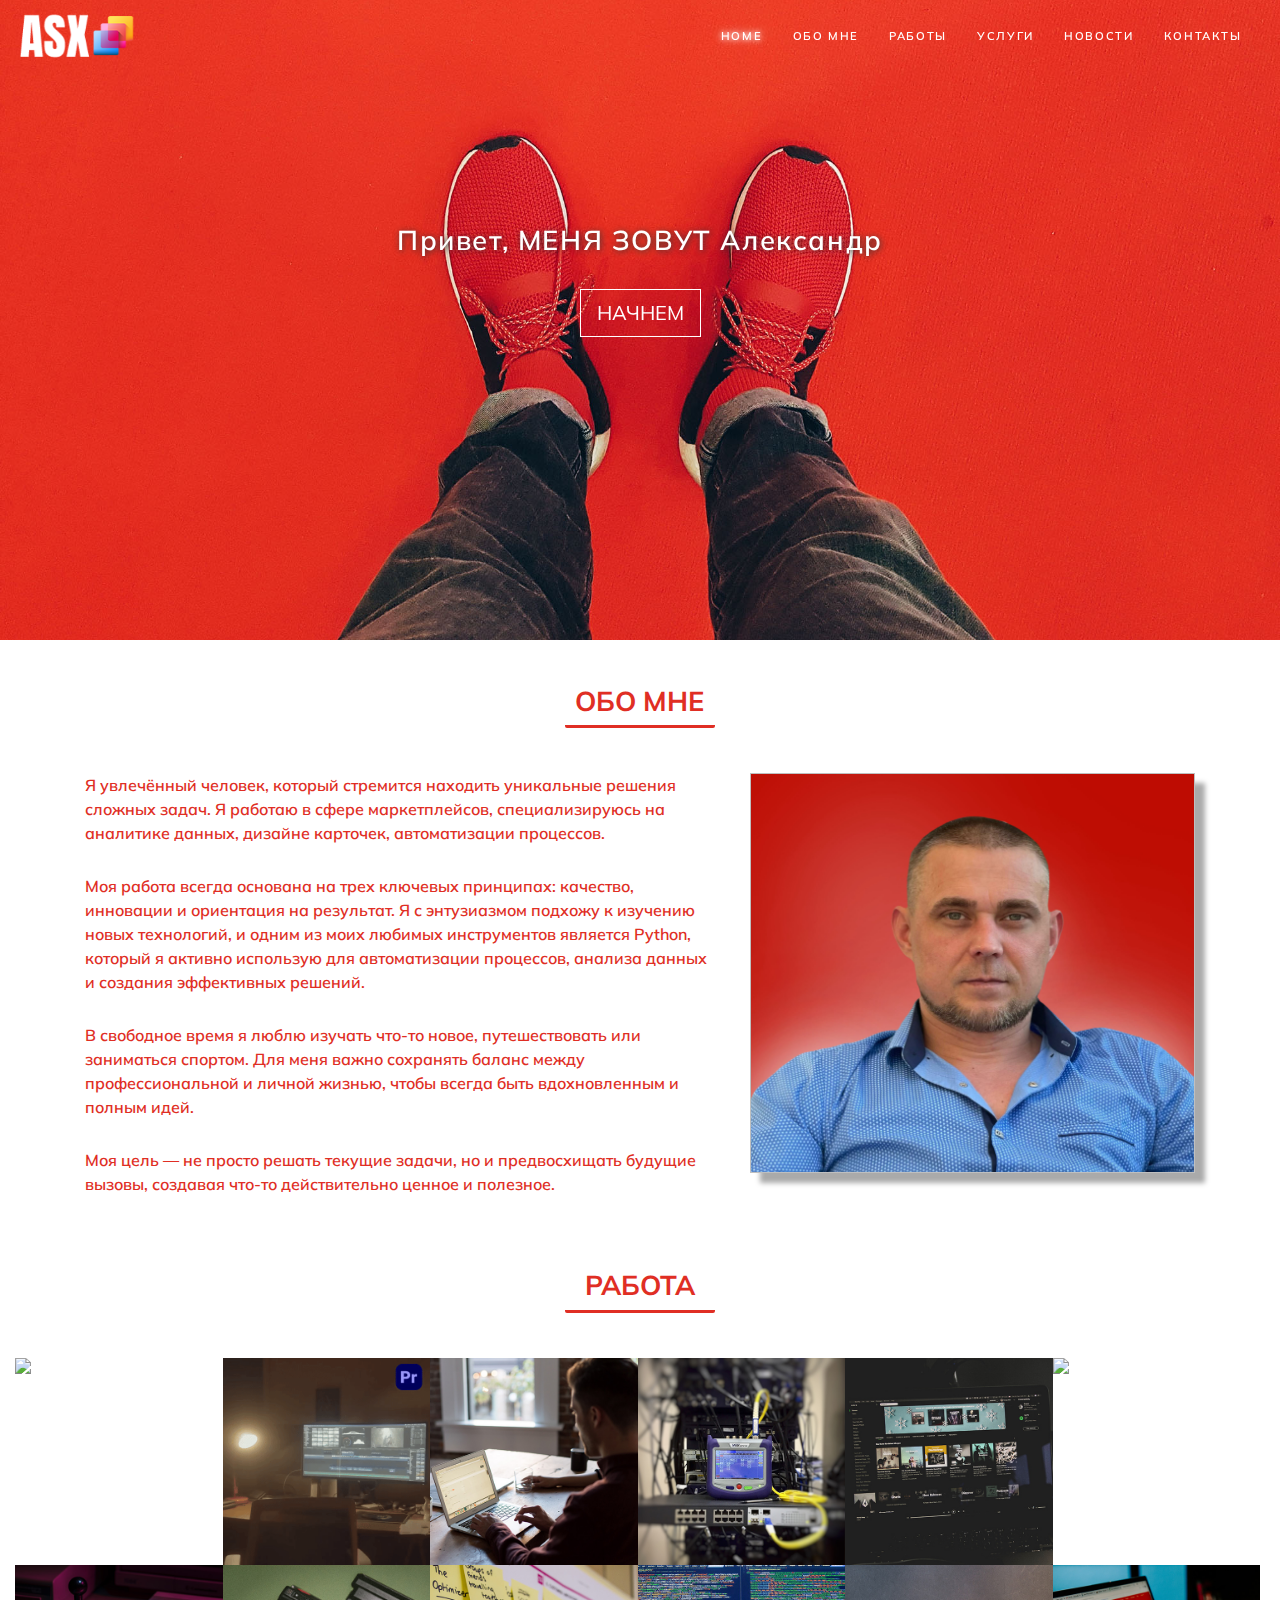
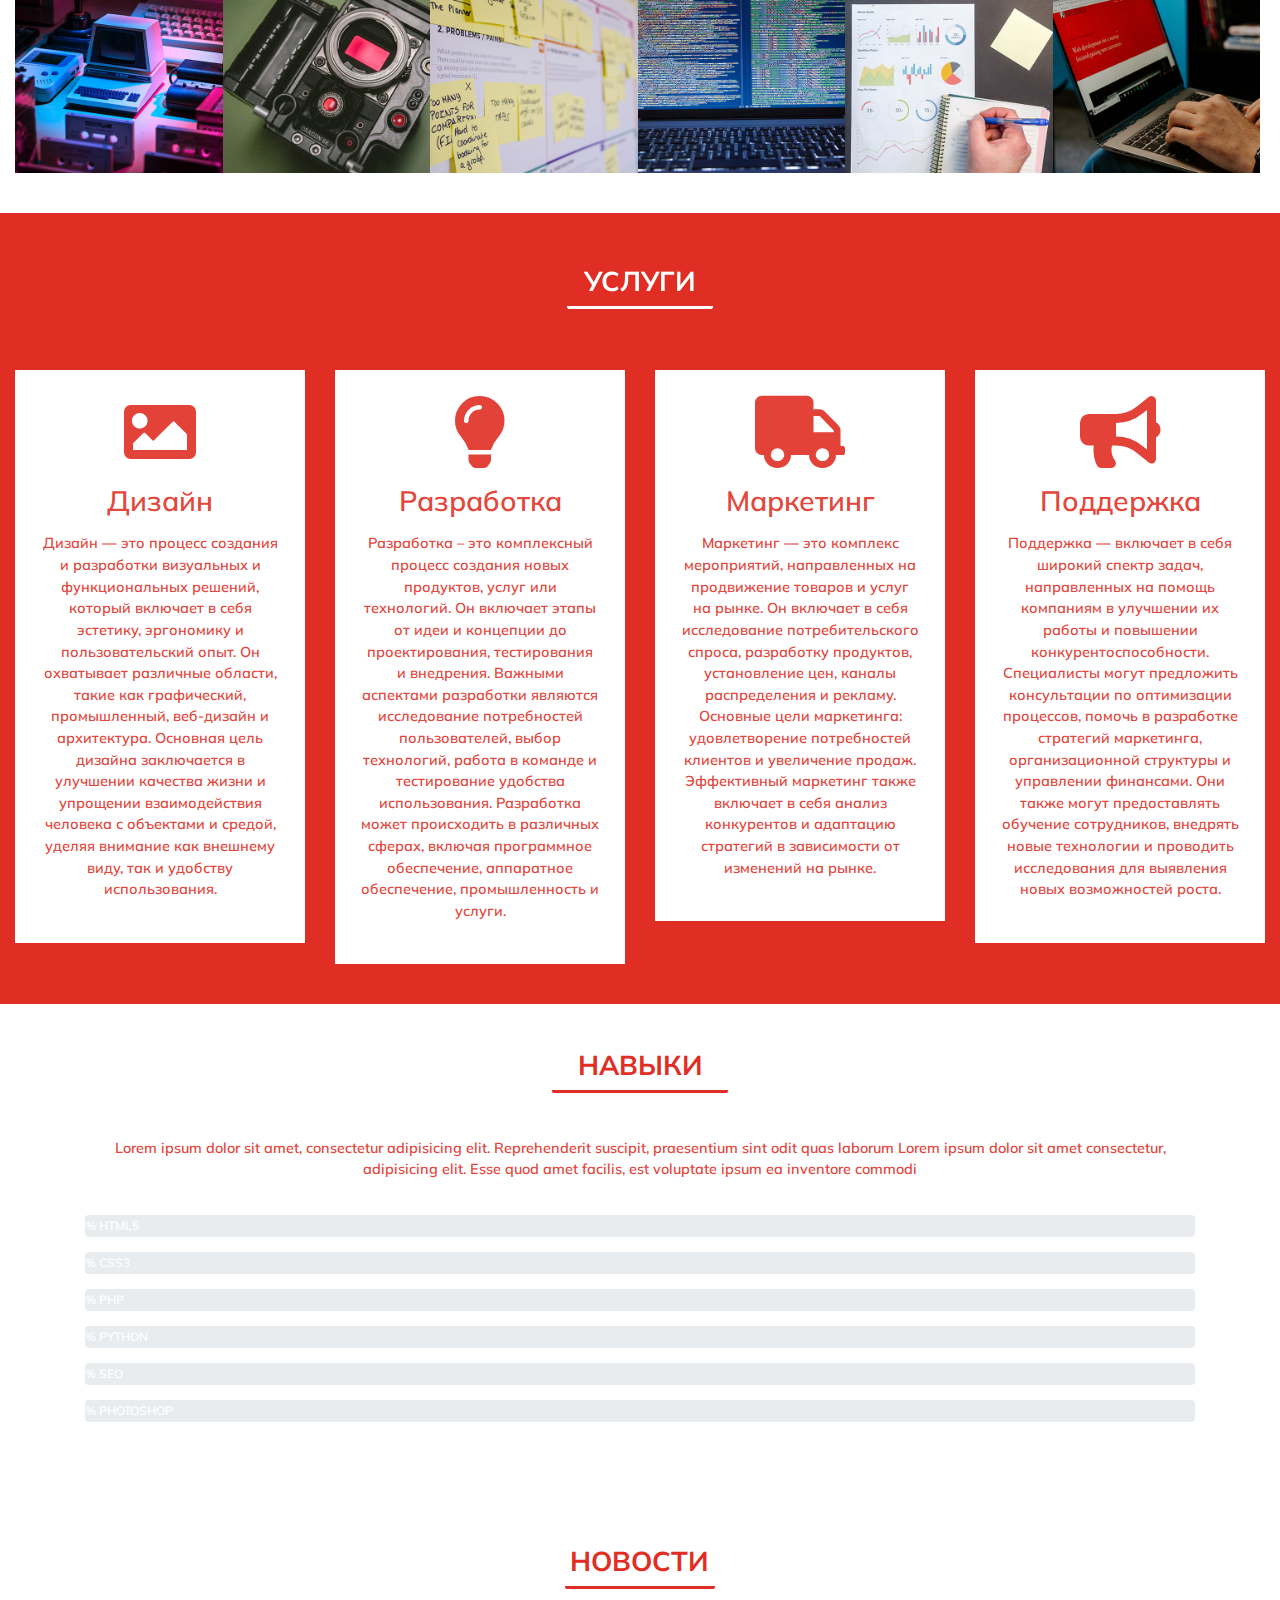
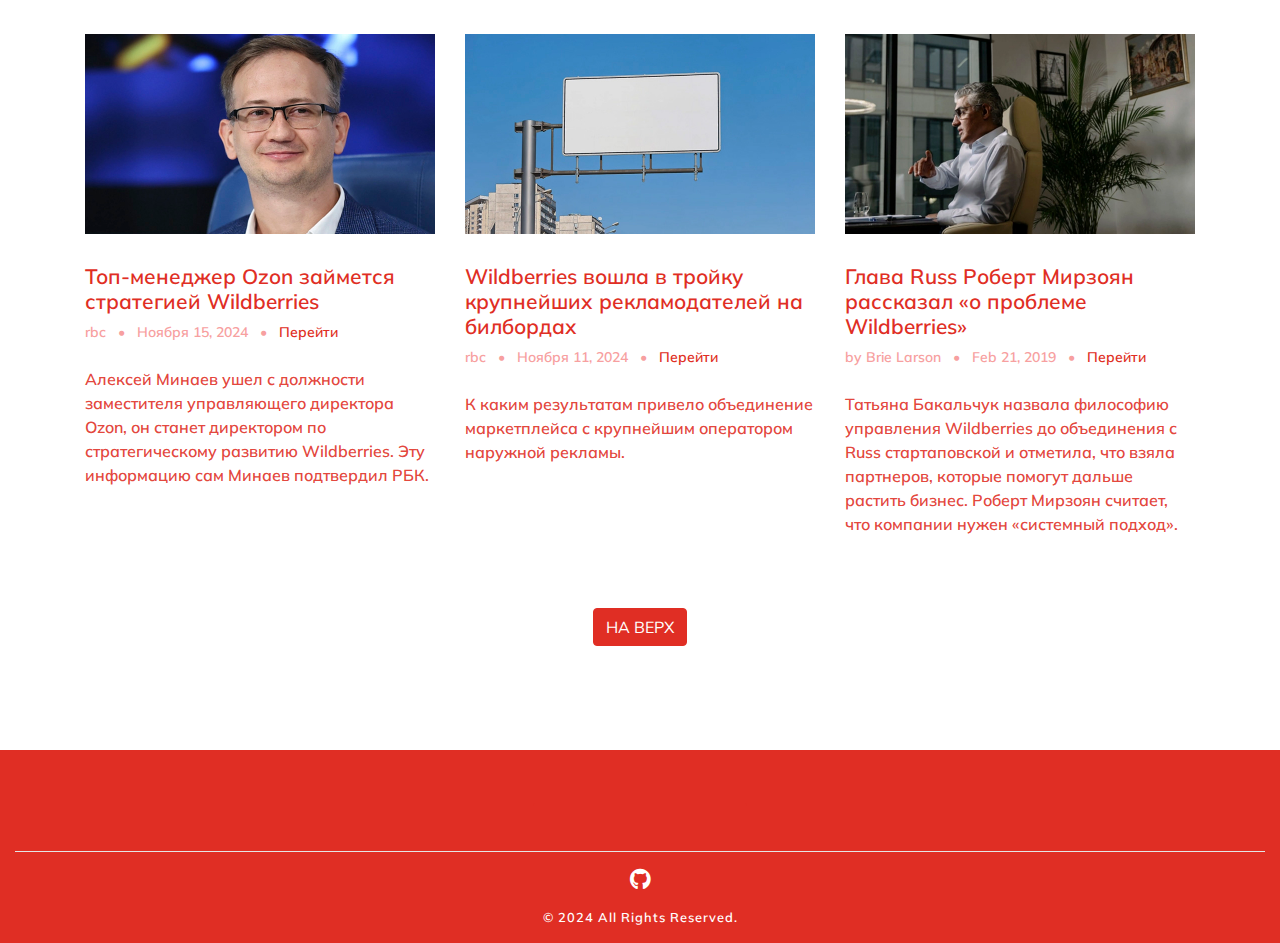
==== index.html @ a3ff13a6 "win-xz" ====
<!DOCTYPE html>
<html lang="ru">

<head>
    <!--Theme by saiarlen-->
    <!--Under MIT licence-->
    <!--Meta data-->
    <meta charset="UTF-8">
    <title>Red velvet portfolio Theme by-Saiarlen</title>
    <meta name="description" content="Red velvet theme the best free portfolio template designed to showcase your work and this theme is clean and minimal that is perfect for displaying your works in style. This is made up with  Bootstrap -4 CSS-3 HTML-5 that’s ideal for keeping things simple. This is a great one-page design that’s mobile-optimized and flexible, so you can keep the attention on your work.">
    <meta name="keywords" content="portfolio website, portfolio templates">
    <meta name="author" content="">
    <meta name="viewport" content="width=device-width, initial-scale=1">
    <!--Meta data end-->

    <!--Stylesheets-->
    <link rel="shortcut icon" type="image/png" href="images/favicon.png">
    <link rel="stylesheet" type="text/css" href="style.css">
    <link rel="stylesheet" href="https://maxcdn.bootstrapcdn.com/bootstrap/4.3.1/css/bootstrap.min.css">
    <link rel="stylesheet" href="https://maxcdn.bootstrapcdn.com/font-awesome/4.7.0/css/font-awesome.min.css">
    <link rel="stylesheet" href="https://use.fontawesome.com/releases/v5.8.1/css/all.css">
    <!--Stylesheets End-->

</head>


<body data-spy="scroll" data-target="#navbarresponsive" id="bootstrap-override" data-offset="100">



    <!--Start Nav section-->
    <div id="home">
        <nav class="navbar navbar-expand-md transparent fixed-top ">
            <a class="navbar-brand" href="#home"><img src="images/logo.png" alt="logo"></a>
            <button class="navbar-toggler" type="button" data-toggle="collapse" data-target="#navbarresponsive">
                <span class="navbar-toggler-icon" id="navbar-toggler-override"></span>
            </button>


            <div class="collapse navbar-collapse" id="navbarresponsive">
                <ul class="navbar-nav ml-auto">
                    <li class="nav-item">
                        <a class="nav-link hvr-underline-from-center" href="#home">HOME</a></li>
                    <li class="nav-item">
                        <a class="nav-link hvr-underline-from-center" href="#about">ОБО МНЕ</a></li>
                    <li class="nav-item">
                        <a class="nav-link hvr-underline-from-center" href="#portfolio">РАБОТЫ</a></li>
                    <li class="nav-item">
                        <a class="nav-link hvr-underline-from-center" href="#services">УСЛУГИ</a></li>
                    <li class="nav-item">
                        <a class="nav-link hvr-underline-from-center" href="#blog">НОВОСТИ</a></li>
                    <li class="nav-item">
                        <a class="nav-link hvr-underline-from-center" href="#contact">КОНТАКТЫ</a></li>
                </ul>
            </div>
        </nav>
        <!--End Nav section-->

        <!--Start landing page-->
        <div class="jumbotron jumbotron-fluid">

            <div class="container-fluid inner-text">
                <h4>Привет, МЕНЯ ЗОВУТ Александр</h4>
                <!-- I'am a Developer -->
                <h2></h2>
                <a class="btn btn-outline-dark btn-lg" href="#about" role="button">НАЧНЕМ</a>

            </div>

        </div>
    </div>
    <!--End landing section-->

    <!--About section started-->

    <section id="about" class="container offset">
        <div class="col-md-12 head-title">
            <div class="underline-red">
                <h3>ОБО МНЕ</h3>
            </div>
        </div>
        <div class="row">
            <div class="col-md-7 ">
                <div class="about-text">
                    <p>Я увлечённый человек, который стремится находить уникальные решения сложных задач. Я работаю в сфере маркетплейсов, 
                        специализируюсь на аналитике данных, дизайне карточек, автоматизации процессов.
                    </p>
                    <p>Моя работа всегда основана на трех ключевых принципах: качество, инновации и ориентация на результат. Я с энтузиазмом подхожу к 
                        изучению новых технологий, и одним из моих любимых инструментов является Python, который я активно использую для автоматизации 
                        процессов, анализа данных и создания эффективных решений.
                    </p>
                    <p>В свободное время я люблю изучать что-то новое, путешествовать или заниматься спортом.
                         Для меня важно сохранять баланс между профессиональной и личной жизнью, чтобы всегда быть вдохновленным и полным идей.
                    </p>
                    <p>Моя цель — не просто решать текущие задачи, но и предвосхищать будущие вызовы, создавая что-то действительно ценное и полезное.
                   </p>
                </div>
            </div>
            <div class="col-md-5">
                <div class="dogimg"></div>
            </div>
        </div>
    </section>

    <!--End About section-->

    <!--portfolio section started-->
    <section id="portfolio" class="container-fluid offset">
        <div class="col-sm-12 head-title">
            <div class="underline-red">
                <h3>РАБОТА</h3>
            </div>
        </div>
        <div class="flip-menu">
            <section class="flip-item-wrap">
                <img class="fake-image" src="images/gallery_img/img-1.jpg" alt="image">
                <!-- this image will add height to parent element -->
                <input type="checkbox" class="flipper" id="a">
                <label for="a" class="flip-item">
                    <figure class="front"><img src="images/gallery_img/img-1.gif" alt="image"></img></figure>
                    <figure class="back">
                        <img src="images/gallery_img/img-black-1.jpg" alt="image"></img>
                        <div class="flip-item-desc">
                            <h4 class="flip-item-title"></h4>
                            <p></p>
                        </div>
                    </figure>
                </label>
            </section>
            <section class="flip-item-wrap">
                <img class="fake-image" src="images/gallery_img/img-1.jpg" alt="image">
                <!-- this image will add height to parent element -->
                <input type="checkbox" class="flipper" id="b">
                <label for="b" class="flip-item">
                    <figure class="front"><img src="images/gallery_img/img-2.gif" alt="image"></img></figure>
                    <figure class="back">
                        <img src="images/gallery_img/img-black-2.jpg" alt="image"></img>
                        <div class="flip-item-desc">
                            <h4 class="flip-item-title">отключено в css</h4>
                            <p>отключено в css</p>
                        </div>
                    </figure>
                </label>
            </section>
            <section class="flip-item-wrap">
                <img class="fake-image" src="images/gallery_img/img-1.jpg" alt="image">
                <!-- this image will add height to parent element -->
                <input type="checkbox" class="flipper" id="c">
                <label for="c" class="flip-item">
                    <figure class="front"><img src="images/gallery_img/img-3.jpg" alt="image"></img></figure>
                    <figure class="back">
                        <img src="images/gallery_img/img-black-3.jpg" alt="image"></img>
                        <div class="flip-item-desc">
                            <h4 class="flip-item-title">Lorem ipsum dolor</h4>
                            <p>Dolor sit amet, consectetur adipiscing elit. Vestibulum posuere turpis lacus.</p>
                        </div>
                    </figure>
                </label>
            </section>
            <section class="flip-item-wrap">
                <img class="fake-image" src="images/gallery_img/img-1.jpg" alt="image">
                <!-- this image will add height to parent element -->
                <input type="checkbox" class="flipper" id="d">
                <label for="d" class="flip-item">
                    <figure class="front"><img src="images/gallery_img/img-4.jpg" alt="image"></img></figure>
                    <figure class="back">
                        <img src="images/gallery_img/img-black-4.jpg" alt="image"></img>
                        <div class="flip-item-desc">
                            <h4 class="flip-item-title">Lorem ipsum dolor</h4>
                            <p>Dolor sit amet, consectetur adipiscing elit. Vestibulum posuere turpis lacus.</p>
                        </div>
                    </figure>
                </label>
            </section>
            <section class="flip-item-wrap">
                <img class="fake-image" src="images/gallery_img/img-1.jpg" alt="image">
                <!-- this image will add height to parent element -->
                <input type="checkbox" class="flipper" id="e">
                <label for="e" class="flip-item">
                    <figure class="front"><img src="images/gallery_img/img-5.jpg" alt="image"></img></figure>
                    <figure class="back">
                        <img src="images/gallery_img/img-black-5.jpg" alt="image"></img>
                        <div class="flip-item-desc">
                            <h4 class="flip-item-title">Lorem ipsum dolor</h4>
                            <p>Dolor sit amet, consectetur adipiscing elit. Vestibulum posuere turpis lacus.</p>
                        </div>
                    </figure>
                </label>
            </section>
            <section class="flip-item-wrap">
                <img class="fake-image" src="images/gallery_img/img-1.jpg" alt="image">
                <!-- this image will add height to parent element -->
                <input type="checkbox" class="flipper" id="f">
                <label for="f" class="flip-item">
                    <figure class="front"><img src="images/gallery_img/img-6.gif" alt="image"></img></figure>
                    <figure class="back">
                        <img src="images/gallery_img/img-black-6.jpg" alt="image"></img>
                        <div class="flip-item-desc">
                            <h4 class="flip-item-title">Lorem ipsum dolor</h4>
                            <p>Dolor sit amet, consectetur adipiscing elit. Vestibulum posuere turpis lacus.</p>
                        </div>
                    </figure>
                </label>
            </section>
            <section class="flip-item-wrap">
                <img class="fake-image" src="images/gallery_img/img-1.jpg" alt="image">
                <!-- this image will add height to parent element -->
                <input type="checkbox" class="flipper" id="g">
                <label for="g" class="flip-item">
                    <figure class="front"><img src="images/gallery_img/img-7.jpg" alt="image"></img></figure>
                    <figure class="back">
                        <img src="images/gallery_img/img-black-7.jpg" alt="image"></img>
                        <div class="flip-item-desc">
                            <h4 class="flip-item-title">Lorem ipsum dolor</h4>
                            <p>Dolor sit amet, consectetur adipiscing elit. Vestibulum posuere turpis lacus.</p>
                        </div>
                    </figure>
                </label>
            </section>
            <section class="flip-item-wrap">
                <img class="fake-image" src="images/gallery_img/img-1.jpg" alt="image">
                <!-- this image will add height to parent element -->
                <input type="checkbox" class="flipper" id="h">
                <label for="h" class="flip-item">
                    <figure class="front"><img src="images/gallery_img/img-8.jpg" alt="image"></img></figure>
                    <figure class="back">
                        <img src="images/gallery_img/img-black-8.jpg" alt="image"></img>
                        <div class="flip-item-desc">
                            <h4 class="flip-item-title">Lorem ipsum dolor</h4>
                            <p>Dolor sit amet, consectetur adipiscing elit. Vestibulum posuere turpis lacus.</p>
                        </div>
                    </figure>
                </label>
            </section>
            <section class="flip-item-wrap">
                <img class="fake-image" src="images/gallery_img/img-1.jpg" alt="image">
                <!-- this image will add height to parent element -->
                <input type="checkbox" class="flipper" id="j">
                <label for="j" class="flip-item">
                    <figure class="front"><img src="images/gallery_img/img-9.jpg" alt="image"></img></figure>
                    <figure class="back">
                        <img src="images/gallery_img/img-black-9.jpg" alt="image"></img>
                        <div class="flip-item-desc">
                            <h4 class="flip-item-title">Lorem ipsum dolor</h4>
                            <p>Dolor sit amet, consectetur adipiscing elit. Vestibulum posuere turpis lacus.</p>
                        </div>
                    </figure>
                </label>
            </section>
            <section class="flip-item-wrap">
                <img class="fake-image" src="images/gallery_img/img-1.jpg" alt="image">
                <!-- this image will add height to parent element -->
                <input type="checkbox" class="flipper" id="k">
                <label for="k" class="flip-item">
                    <figure class="front"><img src="images/gallery_img/img-10.jpg" alt="image"></img></figure>
                    <figure class="back">
                        <img src="images/gallery_img/img-black-10.jpg" alt="image"></img>
                        <div class="flip-item-desc">
                            <h4 class="flip-item-title">Lorem ipsum dolor</h4>
                            <p>Dolor sit amet, consectetur adipiscing elit. Vestibulum posuere turpis lacus.</p>
                        </div>
                    </figure>
                </label>
            </section>
            <section class="flip-item-wrap">
                <img class="fake-image" src="images/gallery_img/img-1.jpg" alt="image">
                <!-- this image will add height to parent element -->
                <input type="checkbox" class="flipper" id="l">
                <label for="l" class="flip-item">
                    <figure class="front"><img src="images/gallery_img/img-11.jpg" alt="image"></img></figure>
                    <figure class="back">
                        <img src="images/gallery_img/img-black-11.jpg" alt="image"></img>
                        <div class="flip-item-desc">
                            <h4 class="flip-item-title">Lorem ipsum dolor</h4>
                            <p>Dolor sit amet, consectetur adipiscing elit. Vestibulum posuere turpis lacus.</p>
                        </div>
                    </figure>
                </label>
            </section>
            <section class="flip-item-wrap">
                <img class="fake-image" src="images/gallery_img/img-1.jpg" alt="image">
                <!-- this image will add height to parent element -->
                <input type="checkbox" class="flipper" id="m">
                <label for="m" class="flip-item">
                    <figure class="front"><img src="images/gallery_img/img-12.jpg" alt="image"></img></figure>
                    <figure class="back">
                        <img src="images/gallery_img/img-black-12.jpg" alt="image"></img>
                        <div class="flip-item-desc">
                            <h4 class="flip-item-title">Lorem ipsum dolor</h4>
                            <p>Dolor sit amet, consectetur adipiscing elit. Vestibulum posuere turpis lacus.</p>
                        </div>
                    </figure>
                </label>
            </section>
        </div>
    </section>
    <div class="clearfix"></div>
    <!--portfolio end-->


    <!--Services section started-->
    <section id="services" class="container-margin-services offset">
        <div class="container-fluid background-layer-services ">
            <div class="col-sm-12 head-title color-white">
                <div class="underline-white">
                    <h3>УСЛУГИ</h3>
                </div>
            </div>
            <div class="row">

                <div class="col-lg-3 col-md-3 col-sm-12 col-xs-12 Services-tab">
                    <div class="folded-corner service_tab_1">
                        <div class="text">
                            <i class="fa fa-image fa-5x fa-icon-image"></i>
                            <p>
                                <h3> Дизайн</h3>
                            </p>

                            <p>

                                Дизайн — это процесс создания и разработки визуальных и функциональных решений, который включает в себя эстетику, эргономику и пользовательский опыт. Он охватывает различные области, такие как графический, промышленный, веб-дизайн и архитектура. 
                                Основная цель дизайна заключается в улучшении качества жизни и упрощении взаимодействия человека с объектами и средой, уделяя внимание как внешнему виду, так и удобству использования.
                            </p>
                        </div>
                    </div>
                </div>
                <div class="col-lg-3 col-md-3 col-sm-12 col-xs-12 Services-tab">
                    <div class="folded-corner service_tab_1">
                        <div class="text">
                            <i class="fa fa-lightbulb-o fa-5x fa-icon-image"></i>
                            <p>
                                <h3> Разработка</h3>
                            </p>

                            <p>
                                Разработка – это комплексный процесс создания новых продуктов, услуг или технологий. Он включает этапы от идеи и концепции до проектирования, тестирования и внедрения. Важными аспектами разработки являются исследование потребностей пользователей, выбор технологий, работа в команде и тестирование удобства использования. 
                                Разработка может происходить в различных сферах, включая программное обеспечение, аппаратное обеспечение, промышленность и услуги.
                            </p>
                        </div>
                    </div>
                </div>
                <div class="col-lg-3 col-md-3 col-sm-12 col-xs-12 Services-tab">
                    <div class="folded-corner service_tab_1">
                        <div class="text">
                            <i class="fa fa-truck fa-5x fa-icon-image"></i>
                            <p>
                                <h3> Маркетинг</h3>
                            </p>

                            <p>
                                Маркетинг — это комплекс мероприятий, направленных на продвижение товаров и услуг на рынке. Он включает в себя исследование потребительского спроса, разработку продуктов, установление цен, каналы распределения и рекламу. Основные цели маркетинга: удовлетворение потребностей клиентов и увеличение продаж. 
                                Эффективный маркетинг также включает в себя анализ конкурентов и адаптацию стратегий в зависимости от изменений на рынке.
                            </p>
                        </div>
                    </div>
                </div>
                <div class="col-lg-3 col-md-3 col-sm-12 col-xs-12 Services-tab">
                    <div class="folded-corner service_tab_1">
                        <div class="text">
                            <i class="fa fa-bullhorn fa-5x fa-icon-image"></i>
                            <p>
                                <h3> Поддержка</h3>
                            </p>
                            <p>
                                Поддержка — включает в себя широкий спектр задач, направленных на помощь компаниям в улучшении их работы и повышении конкурентоспособности. Специалисты могут предложить консультации по оптимизации процессов, помочь в разработке стратегий маркетинга, организационной структуры и управлении финансами. 
                                Они также могут предоставлять обучение сотрудников, внедрять новые технологии и проводить исследования для выявления новых возможностей роста.
                            </p>
                        </div>
                    </div>
                </div>
            </div>
        </div>
    </section>
    <div class="clearfix"></div>
    <!--End of Services-->



    <!--Skills section started-->
    <section class="container container-margin">
        <div class="col-sm-12 head-title">
            <div class="underline-red-skills ">
                <h3>НАВЫКИ</h3>
            </div>
        </div>
        <div class="row">
            <div class="col-sm-12">
                <div class="text-skills">
                    <p>Lorem ipsum dolor sit amet, consectetur adipisicing elit. Reprehenderit suscipit, praesentium sint odit quas laborum Lorem ipsum dolor sit amet consectetur, adipisicing elit. Esse quod amet facilis, est voluptate ipsum ea inventore
                        commodi
                    </p>
                </div>
            </div>
            <div class="col-sm-12">

                <div class="progress skill-bar">
                    <div class="progress-bar" data-percent="80">
                        <span><span class="count"></span>% HTML5</span>
                    </div>
                </div>
                <div class="progress  skill-bar">
                    <div class="progress-bar" data-percent="70">
                        <span><span class="count"></span>% CSS3</span>
                    </div>
                </div>
                <div class="progress skill-bar">
                    <div class="progress-bar" data-percent="60">
                        <span><span class="count"></span>% PHP</span>
                    </div>
                </div>
                <div class="progress  skill-bar">
                    <div class="progress-bar" data-percent="90">
                        <span><span class="count"></span>% PYTHON</span>
                    </div>
                </div>
                <div class="progress  skill-bar">
                    <div class="progress-bar" data-percent="70">
                        <span><span class="count"></span>% SEO</span>
                    </div>
                </div>
                <div class="progress  skill-bar">
                    <div class="progress-bar" data-percent="80">
                        <span><span class="count"></span>% PHOTOSHOP</span>
                    </div>
                </div>
            </div>
        </div>

    </section>
    <div class="clearfix"></div>
    <!--End of skills-->



    <!--blog Section Started-->
    <section id="blog" class="container container-margin offset">
        <div class="col-sm-12 head-title">
            <div class="underline-red">
                <h3>НОВОСТИ</h3>
            </div>
        </div>

        <div class="row mb-5 align-items-stretch">
            <div class="col-md-6 col-lg-4 mb-4 mb-lg-4">
                <div class="h-entry">
                    <img src="images/blog-1.jpg" alt="Image" class="img-fluid">
                    <h2 class="link-text"><a href="https://www.rbc.ru/rbcfreenews/67368f659a79470b01a12f00">Топ-менеджер Ozon займется стратегией Wildberries</a></h2>
                    <div class="meta-blog mb-4">rbc <span class="mx-2">&bullet;</span> Ноября 15, 2024 <span class="mx-2">&bullet;</span> <a href="https://www.rbc.ru/rbcfreenews/67368f659a79470b01a12f00">Перейти</a></div>
                    <p>Алексей Минаев ушел с должности заместителя управляющего директора Ozon, он станет директором по стратегическому развитию Wildberries. Эту информацию сам Минаев подтвердил РБК.</p>
                </div>
            </div>
            <div class="col-md-6 col-lg-4 mb-4 mb-lg-4">
                <div class="h-entry">
                    <img src="images/blog-2.jpg" alt="Image" class="img-fluid">
                    <h2 class="link-text"><a href="https://www.rbc.ru/business/11/11/2024/672e0f979a7947feac3e851b?from=materials_on_subject">Wildberries вошла в тройку крупнейших рекламодателей на билбордах</a></h2>
                    <div class="meta-blog mb-4">rbc <span class="mx-2">&bullet;</span> Ноября 11, 2024 <span class="mx-2">&bullet;</span> <a href="https://www.rbc.ru/business/11/11/2024/672e0f979a7947feac3e851b?from=materials_on_subject">Перейти</a></div>
                    <p>К каким результатам привело объединение маркетплейса с крупнейшим оператором наружной рекламы.</p>
                </div>
            </div>
            <div class="col-md-6 col-lg-4 mb-4 mb-lg-4">
                <div class="h-entry">
                    <img src="images/blog-3.jpg" alt="Image" class="img-fluid">
                    <h2 class="link-text"><a href="https://www.rbc.ru/technology_and_media/09/08/2024/66b4f2c99a7947547ae3b681?from=materials_on_subject">Глава Russ Роберт Мирзоян рассказал «о проблеме Wildberries»</a></h2>
                    <div class="meta-blog mb-4">by Brie Larson <span class="mx-2">&bullet;</span> Feb 21, 2019 <span class="mx-2">&bullet;</span> <a href="https://www.rbc.ru/technology_and_media/09/08/2024/66b4f2c99a7947547ae3b681?from=materials_on_subject">Перейти</a></div>
                    <p>Татьяна Бакальчук назвала философию управления Wildberries до объединения с Russ стартаповской и отметила, что взяла партнеров, которые помогут дальше растить бизнес. Роберт Мирзоян считает, что компании нужен «системный подход».</p>
                </div>
            </div>
        </div>
        <div class="top-margin">
            <div class="col-12 text-center">
                <a class="btn btn-danger" href="#" target="blank" role="button">НА ВЕРХ</a>
            </div>
        </div>
    </section>
    <div class="clearfix"></div>
    <!--End of Blog-->



    <!--contact form started-->
    <footer id="contact" class="container-margin-services offset">
        <div class=" container-fluid background-layer">
            <div class="col-sm-12 head-title color-white">
                <div class="underline-white-contact">
                    <h3></h3>
                </div>
            </div>

            <!-- <form action="/action_page.php" class="contact-form row"> -->
                <!-- <div class="form-field col-sm-6">
                    <input id="name" class="input-text js-input" type="text" required>
                    <label class="label" for="name"></label>
                </div> -->
                <!-- <div class="form-field col-sm-6 ">
                    <input id="email" class="input-text js-input" type="email" required>
                    <label class="label" for="email"></label>
                </div> -->
                <!-- <div class="form-field col-sm-12 ">
                    <input id="message" class="input-text js-input" type="text" required>
                    <label class="label" for="message"></label>
                </div> -->
                <!-- кнопка отправки сообщения скрыта -->
                <!-- <div class="form-field col-sm-12 align-center">
                    <input class="submit-btn" type="submit" value="Submit">
                </div> -->
            </form>
            <hr class="end-line">

            <div class="row footer-items">
                <div class="col-sm-12 icon-fa">
                    <!-- <a href='#'><i class="fab fa-lg fa-facebook-f"></i></a> -->
                    <!-- <a href='#' target="blank"><i class="fab fa-lg fa-twitter"></i></a> -->
                    <!-- <a href='#'><i class="fab fa-lg fa-instagram"></i></a> -->
                    <!-- <a href='#'><i class="fab fa-lg fa-youtube"></i></a> -->
                    <!-- <a href='#'><i class="fab fa-lg fa-linkedin-in"></i></a> -->
                    <a href='#' target="blank"><i class="fab fa-lg fa-github"></i></a>
                </div>
                <div class="col-sm-12 copyright-text">
                    <p>&copy; 2024 All Rights Reserved. <a href="" target="blank"></a></p>
                </div>
            </div>
        </div>
    </footer>
    <div class="clearfix"></div>
    <!--End of Contact form-->



    <!--Scripts-->
    <script src="https://ajax.googleapis.com/ajax/libs/jquery/3.3.1/jquery.min.js"></script>
    <script src="https://cdnjs.cloudflare.com/ajax/libs/waypoints/2.0.5/waypoints.min.js"></script>
    <script src="https://maxcdn.bootstrapcdn.com/bootstrap/4.3.1/js/bootstrap.min.js"></script>
    <script src="scripts/script.js"></script>
    <script src="scripts/jquery.ripples-min.js"></script>
    <script src="scripts/jquery.appear.js"></script>
    <script src="scripts/jquery.countTo.js"></script>


    <!--Scripts end-->


</body>

<div class="pre-loader">
    <div class="sk-fading-circle">
        <div class="sk-circle1 sk-circle"></div>
        <div class="sk-circle2 sk-circle"></div>
        <div class="sk-circle3 sk-circle"></div>
        <div class="sk-circle4 sk-circle"></div>
        <div class="sk-circle5 sk-circle"></div>
        <div class="sk-circle6 sk-circle"></div>
        <div class="sk-circle7 sk-circle"></div>
        <div class="sk-circle8 sk-circle"></div>
        <div class="sk-circle9 sk-circle"></div>
        <div class="sk-circle10 sk-circle"></div>
        <div class="sk-circle11 sk-circle"></div>
        <div class="sk-circle12 sk-circle"></div>
    </div>
</div>

</html>
---- style.css ----
@import url("https://fonts.googleapis.com/css?family=Lusitana:400,700");
@import url("https://fonts.googleapis.com/css?family=Muli:400,600,700,800,900");
* {
    font-family: "Muli", sans-serif;
    font-weight: 600;
    margin: 0;
}

body {
    overflow-x: hidden;
}


/*--- Navigation styles ----*/

.transparent {
    background-color: rgba(0, 0, 0, 0);
    transition: background-color 1s ease 0s;
}

.no-transparent {
    background-color: #e02e24 !important;
    transition: background-color 1s ease 0s;
    box-shadow: 0 0 6px rgb(53, 52, 52, 0.5);
    -webkit-box-shadow: 0 0 6px rgb(53, 52, 52, 0.5);
}

.navbar {
    font-weight: 600;
    letter-spacing: 0.1rem;
}

.navbar-brand img {
    height: 2.9rem;
}

.navbar-nav li {
    padding-right: 0.9rem;
}

.navbar-nav .nav-link {
    font-size: 0.7rem;
    text-align: center;
    color: #ffffff;
}

.navbar-nav .nav-link.active {
    color: #ffffff;
    background-color: transparent;
    text-shadow: 0px 0px 10px rgb(250, 248, 248), 0 0 5px rgb(255, 255, 255);
}

.navbar-nav .nav-link:hover {
    color: #ffffff;
    background-color: transparent;
}


/* Underline From Center */

.hvr-underline-from-center {
    display: inline-block;
    vertical-align: middle;
    -webkit-transform: translateZ(0);
    transform: translateZ(0);
    box-shadow: 0 0 0.1px rgba(255, 255, 255, 0);
    -webkit-backface-visibility: hidden;
    backface-visibility: hidden;
    -moz-osx-font-smoothing: grayscale;
    position: relative;
    overflow: hidden;
}

.hvr-underline-from-center:before {
    content: "";
    position: absolute;
    z-index: -1;
    left: 50%;
    right: 50%;
    bottom: 0;
    background: #ffffff;
    height: 2px;
    -webkit-transition-property: left, right;
    transition-property: left, right;
    -webkit-transition-duration: 0.3s;
    transition-duration: 0.3s;
    -webkit-transition-timing-function: ease-out;
    transition-timing-function: ease-out;
}

.hvr-underline-from-center:hover:before,
.hvr-underline-from-center:focus:before,
.hvr-underline-from-center:active:before {
    left: 0;
    right: 0;
}

#bootstrap-override .navbar-toggler-icon {
    background-image: url("data:image/svg+xml,%3csvg viewBox='0 0 30 30' xmlns='http://www.w3.org/2000/svg'%3e%3cpath stroke='rgba(255, 255, 255, 0.9)' stroke-width='2' stroke-linecap='round' stroke-miterlimit='10' d='M4 7h22M4 15h22M4 23h22'/%3e%3c/svg%3e");
}

#bootstrap-override .navbar button {
    border-color: transparent;
    border-radius: 0;
}

#bootstrap-override .navbar button:hover {
    color: #e02e24;
    border-color: #ffffff;
}

#bootstrap-override .navbar button:focus {
    outline: none;
    outline: none -webkit-focus-ring-color;
    border-color: #ffffff;
}


/*-- End of nav Styles---*/


/*-- landing image---*/

.jumbotron {
    height: 40rem;
    width: 100%;
    background: url("images/banner.jpg") no-repeat center;
    background-size: cover;
}

.inner-text {
    color: #ffffff;
    text-align: center;
    margin-top: 10rem;
}

.inner-text h4 {
    font-size: 1.7rem;
    font-weight: 600;
    letter-spacing: 0.1rem;
    text-shadow: 1px 1px 6px rgb(54, 54, 54);
}

.inner-text h2 {
    font-size: 3.3rem;
    font-weight: 700;
    letter-spacing: 0.2rem;
    text-shadow: 1px 1px 6px rgb(54, 54, 54);
    padding-bottom: 1rem;
}

#bootstrap-override .btn-outline-dark {
    color: #ffffff;
    border-color: #ffffff;
    border-radius: 0;
}

#bootstrap-override .btn-outline-dark:hover {
    color: #e02e24;
    background-color: #ffffff;
    border-color: #ffffff;
}

#bootstrap-override .btn-outline-dark.focus,
#bootstrap-override .btn-outline-dark:focus {
    box-shadow: 0 0 0 0.2rem rgba(158, 158, 158, 0.5);
    -webkit-box-shadow: 0 0 0 0.2rem rgba(158, 158, 158, 0.5);
    -moz-box-shadow: 0 0 0 0.2rem rgba(158, 158, 158, 0.5);
}


/*-- End of landing image---*/


/* sub headder styles*/

.head-title {
    margin: 2.8rem 0 2.8rem 0;
    text-align: center;
    color: #e02e24;
}

.head-title h3 {
    font-weight: 700;
    font-size: 1.7rem;
}

.underline-red {
    border-bottom: 3px solid #e02e24;
    border-radius: 2px;
    width: 9.4rem;
    margin: auto;
}

.underline-white {
    border-bottom: 3px solid #ffffff;
    border-radius: 2px;
    width: 9.1rem;
    margin: auto;
}

.underline-white-contact {
    border-bottom: 3px solid #E02E24;
    border-radius: 2px;
    width: 13.4rem;
    margin: auto;
}

.underline-red-skills {
    border-bottom: 3px solid #e02e24;
    border-radius: 2px;
    width: 11rem;
    margin: auto;
}

.container-margin {
    margin-bottom: 4rem;
}

.container-margin-services {
    margin-top: 2.5rem;
}


/* Sub Headder styles end */


/* about section styles*/

.about-text p {
    color: #e02e24;
    margin-bottom: 1.8em;
    font-weight: 600;
    font-size: 1rem;
}

.dogimg {
    height: 25rem;
    background: url("images/aboutpic.jpg") no-repeat center top;
    background-size: cover;
    border: 1px solid #bfbfbf;
    box-shadow: 10px 10px 5px #aaaaaa;
    -webkit-box-shadow: 10px 10px 5px #aaaaaa;
}


/* end of about styles */


/* portfolio styles */

.flip-menu {
    margin: 30px 0 0;
}

.flip-item-wrap {
    width: 25%;
    height: auto;
    float: left;
    position: relative;
    -webkit-perspective: 800px;
    -moz-perspective: 800px;
    -ms-perspective: 800px;
    -o-perspective: 800px;
    perspective: 800px;
}

.flip-item-wrap img {
    width: 100%;
    height: auto;
    display: block;
    margin: 0;
}

.flip-item-wrap input {
    display: none;
}

.flip-item-wrap .fake-image {
    visibility: hidden;
}

.flip-item {
    display: block;
    width: 100%;
    height: 100%;
    float: left;
    position: absolute;
    top: 0;
    left: 0;
    cursor: pointer;
    color: #fff;
    -webkit-transform-style: preserve-3d;
    -moz-transform-style: preserve-3d;
    -ms-transform-style: preserve-3d;
    -o-transform-style: preserve-3d;
    transform-style: preserve-3d;
    -webkit-transition: -webkit-transform 1s;
    -moz-transition: -moz-transform 1s;
    -o-transition: -o-transform 1s;
    transition: transform 1s;
}

.flip-item figure {
    display: block;
    position: absolute;
    width: 100%;
    height: 100%;
    margin: 0;
    -webkit-backface-visibility: hidden;
    -moz-backface-visibility: hidden;
    -ms-backface-visibility: hidden;
    -o-backface-visibility: hidden;
    backface-visibility: hidden;
}

.flip-item .back {
    width: 100%;
    display: block;
    margin: 0;
    -webkit-transform: rotateY(180deg);
    -moz-transform: rotateY(180deg);
    -ms-transform: rotateY(180deg);
    -o-transform: rotateY(180deg);
    transform: rotateY(180deg);
}

.flipper:checked+.flip-item {
    -webkit-transform: rotateY(180deg);
    -moz-transform: rotateY(180deg);
    -ms-transform: rotateY(180deg);
    -o-transform: rotateY(180deg);
    transform: rotateY(180deg);
}

/* блок с описанием на темном фоне флип фото */
/* .flip-item-desc {
    background: rgba(0, 0, 0, 0.2);
    width: 90%;
    height: 90%;
    padding: 5%;
    position: absolute;
    top: 0;
    left: 0;
    text-shadow: 1px 2px 1px rgba(0, 0, 0, 0.9);
    overflow: hidden; 
 } */

.flip-item-title {
    font-size: 1.5em;
    margin: 1em 0 0.8em;
}


/* end portfolio styles */


/* Services section styles */

.clearfix {
    clear: both;
}

.background-layer-services {
    background-color: #e02e24;
    width: 100%;
    padding-top: 0.5rem;
    padding-bottom: 2.5rem;
}

.color-white h3 {
    color: #ffffff;
}

.text h3 {
    color: rgba(224, 46, 36, 0.9);
    font-weight: 600;
}

.text {
    color: rgba(224, 46, 36, 0.9);
    text-align: center;
}

.folded-corner:hover .text {
    visibility: visible;
    color: #e02e24;
}

.Services-tab {
    margin-top: 1rem;
}

.folded-corner {
    padding: 25px 25px;
    position: relative;
    font-size: 90%;
    font-weight: 600;
    text-decoration: none;
    color: #999;
    background: transparent;
    transition: all ease 0.5s;
    border: 1px solid rgba(255, 255, 255, 0.9);
}

.folded-corner:hover {
    background-color: rgba(255, 255, 255, 0.8);
}


/*paper fold corner*/

.folded-corner:before {
    content: "";
    position: absolute;
    top: 0;
    right: 0;
    border-style: solid;
    border-width: 0 0px 0px 0;
    border-color: rgb(245, 65, 65) rgb(245, 66, 66);
    transition: all ease 0.3s;
}


/* on li hover make paper fold larger*/

.folded-corner:hover:before {
    background-color: #e02e24;
    border-width: 0 50px 50px 0;
    border-color: rgb(248, 60, 60) #fff;
}

.service_tab_1 {
    background-color: #fff;
}

.service_tab_1:hover .fa-icon-image {
    color: rgb(252, 88, 88);
    transform: rotate(360deg) scale(1.5);
}

.fa-icon-image {
    color: rgba(224, 46, 36, 0.9);
    display: inline-block;
    font-style: normal;
    font-variant: normal;
    font-weight: normal;
    line-height: 1;
    font-size-adjust: none;
    font-stretch: normal;
    font-feature-settings: normal;
    font-language-override: normal;
    -moz-font-feature-settings: normal;
    -moz-font-language-override: normal;
    text-rendering: auto;
    transition: all 0.65s linear 0s;
    text-align: center;
    transition: all 1s cubic-bezier(0.99, 0.82, 0.11, 1.41);
}


/* End of Services section styles */


/* skills styles */

.text-skills {
    color: rgba(224, 46, 36, 0.9);
    text-align: center;
    font-size: 0.9rem;
    padding-bottom: 1.1rem;
}

.skill-bar {
    margin-bottom: 15px;
    height: 22px !important;
}

.progress-bar {
    background: #e02e24 !important;
    width: 0;
}


/* end of skills Section styles */


/* bolg Section styles */

.link-text a {
    text-decoration: none;
    color: #e02e24;
}

.link-text a:hover {
    text-decoration: none;
    color: #ff0000;
}

.h-entry img {
    margin-bottom: 1.9rem;
}

.h-entry .meta-blog {
    color: #f7a0a0;
    font-size: 14px;
}

.h-entry h2 {
    font-size: 1.3rem;
}

.meta-blog a {
    text-decoration: none;
    color: #e02e24;
}

.meta-blog a:hover {
    text-decoration: none;
    color: #ff0000;
}

.h-entry p {
    color: rgba(224, 46, 36, 0.9);
}

.top-margin {
    margin-top: -1rem;
}

#bootstrap-override .btn-danger {
    color: #fff;
    background-color: #e02e24;
    border-color: #e02e24;
}

#bootstrap-override .btn-danger:hover {
    color: #e02e24;
    font-weight: 600;
    background-color: transparent;
    border-color: #e02e24;
}

#bootstrap-override .btn-danger.focus,
#bootstrap-override .btn-danger:focus {
    outline: none;
    outline: none -webkit-focus-ring-color;
    box-shadow: 0 0 0 0.1rem rgba(238, 3, 26, 0.9);
}


/* end of blog styles */


/* contact form styles */

.background-layer {
    background-color: #e02e24;
    width: 100%;
    padding-top: 0.5rem;
}

.contact-form {
    padding-right: 5rem;
    padding-left: 5rem;
}

.contact-form .form-field {
    position: relative;
    margin: 32px 0;
}

.contact-form .input-text {
    display: block;
    width: 100%;
    height: 36px;
    border-width: 0 0 2px 0;
    border-color: #fff;
    font-family: Lusitana, serif;
    font-size: 18px;
    line-height: 26px;
    font-weight: 400;
    background-color: transparent;
}

.contact-form .input-text:focus {
    outline: none;
}

.contact-form .input-text:focus+.label,
.contact-form .input-text.not-empty+.label {
    -webkit-transform: translateY(-24px);
    transform: translateY(-24px);
}

.contact-form .label {
    position: absolute;
    left: 20px;
    bottom: 11px;
    font-family: Lusitana, serif;
    font-size: 18px;
    line-height: 26px;
    font-weight: 400;
    color: rgb(223, 223, 217);
    cursor: text;
    -webkit-transition: -webkit-transform 0.2s ease-in-out;
    transition: -webkit-transform 0.2s ease-in-out;
    transition: transform 0.2s ease-in-out;
    transition: transform 0.2s ease-in-out, -webkit-transform 0.2s ease-in-out;
}

.contact-form .submit-btn {
    display: inline-block;
    background-color: rgb(255, 255, 255);
    color: #e02e24;
    font-family: Lusitana, serif;
    text-transform: uppercase;
    letter-spacing: 2px;
    font-size: 1rem;
    font-weight: 700;
    line-height: 24px;
    padding: 8px 16px;
    border: none;
    cursor: pointer;
}

.contact-form .submit-btn:hover {
    background-color: transparent;
    color: #ffffff;
    outline: 1px solid #ffffff;
}

.align-center {
    text-align: center;
}


/* end of contact Section styles */


/* Footer */

.footer-items {
    text-align: center;
}

.end-line {
    margin-top: 2rem;
    background-color: #fff;
}

.icon-fa .fab {
    color: #ffffff;
}

.fab:hover {
    color: #d6d4d4;
    opacity: 0.7;
}

.icon-fa a {
    padding: 0.5rem;
}

.copyright-text {
    color: #ffffff;
    font-family: Lusitana, serif;
    font-size: 0.8rem;
    font-weight: 400;
    letter-spacing: 1px;
    padding-top: 1rem;
}

.copyright-text p a {
    color: inherit;
    text-decoration: none;
}


/*  end of footer styles */


/* preloader styles*/

.pre-loader {
    background-color: #e02e24;
    position: fixed;
    height: 100%;
    width: 100%;
    left: 0;
    top: 0;
}

.sk-fading-circle {
    margin: 100px auto;
    width: 40px;
    height: 40px;
    position: relative;
}

.sk-fading-circle .sk-circle {
    width: 100%;
    height: 100%;
    position: absolute;
    left: 0;
    top: 0;
}

.sk-fading-circle .sk-circle:before {
    content: "";
    display: block;
    margin: 0 auto;
    width: 15%;
    height: 15%;
    background-color: #fff;
    border-radius: 100%;
    -webkit-animation: sk-circleFadeDelay 1.2s infinite ease-in-out both;
    animation: sk-circleFadeDelay 1.2s infinite ease-in-out both;
}

.sk-fading-circle .sk-circle2 {
    -webkit-transform: rotate(30deg);
    -ms-transform: rotate(30deg);
    transform: rotate(30deg);
}

.sk-fading-circle .sk-circle3 {
    -webkit-transform: rotate(60deg);
    -ms-transform: rotate(60deg);
    transform: rotate(60deg);
}

.sk-fading-circle .sk-circle4 {
    -webkit-transform: rotate(90deg);
    -ms-transform: rotate(90deg);
    transform: rotate(90deg);
}

.sk-fading-circle .sk-circle5 {
    -webkit-transform: rotate(120deg);
    -ms-transform: rotate(120deg);
    transform: rotate(120deg);
}

.sk-fading-circle .sk-circle6 {
    -webkit-transform: rotate(150deg);
    -ms-transform: rotate(150deg);
    transform: rotate(150deg);
}

.sk-fading-circle .sk-circle7 {
    -webkit-transform: rotate(180deg);
    -ms-transform: rotate(180deg);
    transform: rotate(180deg);
}

.sk-fading-circle .sk-circle8 {
    -webkit-transform: rotate(210deg);
    -ms-transform: rotate(210deg);
    transform: rotate(210deg);
}

.sk-fading-circle .sk-circle9 {
    -webkit-transform: rotate(240deg);
    -ms-transform: rotate(240deg);
    transform: rotate(240deg);
}

.sk-fading-circle .sk-circle10 {
    -webkit-transform: rotate(270deg);
    -ms-transform: rotate(270deg);
    transform: rotate(270deg);
}

.sk-fading-circle .sk-circle11 {
    -webkit-transform: rotate(300deg);
    -ms-transform: rotate(300deg);
    transform: rotate(300deg);
}

.sk-fading-circle .sk-circle12 {
    -webkit-transform: rotate(330deg);
    -ms-transform: rotate(330deg);
    transform: rotate(330deg);
}

.sk-fading-circle .sk-circle2:before {
    -webkit-animation-delay: -1.1s;
    animation-delay: -1.1s;
}

.sk-fading-circle .sk-circle3:before {
    -webkit-animation-delay: -1s;
    animation-delay: -1s;
}

.sk-fading-circle .sk-circle4:before {
    -webkit-animation-delay: -0.9s;
    animation-delay: -0.9s;
}

.sk-fading-circle .sk-circle5:before {
    -webkit-animation-delay: -0.8s;
    animation-delay: -0.8s;
}

.sk-fading-circle .sk-circle6:before {
    -webkit-animation-delay: -0.7s;
    animation-delay: -0.7s;
}

.sk-fading-circle .sk-circle7:before {
    -webkit-animation-delay: -0.6s;
    animation-delay: -0.6s;
}

.sk-fading-circle .sk-circle8:before {
    -webkit-animation-delay: -0.5s;
    animation-delay: -0.5s;
}

.sk-fading-circle .sk-circle9:before {
    -webkit-animation-delay: -0.4s;
    animation-delay: -0.4s;
}

.sk-fading-circle .sk-circle10:before {
    -webkit-animation-delay: -0.3s;
    animation-delay: -0.3s;
}

.sk-fading-circle .sk-circle11:before {
    -webkit-animation-delay: -0.2s;
    animation-delay: -0.2s;
}

.sk-fading-circle .sk-circle12:before {
    -webkit-animation-delay: -0.1s;
    animation-delay: -0.1s;
}

@-webkit-keyframes sk-circleFadeDelay {
    0%,
    39%,
    100% {
        opacity: 0;
    }
    40% {
        opacity: 1;
    }
}

@keyframes sk-circleFadeDelay {
    0%,
    39%,
    100% {
        opacity: 0;
    }
    40% {
        opacity: 1;
    }
}


/* end of preloader styles*/


/*Break points*/

@media screen and (max-width: 576px) {
    /* Nav bar styles */
    .navbar-brand img {
        height: 2.3rem;
    }
    .navbar-nav li {
        background-color: #e02e24;
        opacity: 0.9;
    }
    .navbar-nav .nav-link.active,
    .navbar-nav .nav-link:hover {
        border-bottom: none;
        background-color: #f51b10;
    }
    /* Nav bar styles end */
    /* Banner styles */
    .jumbotron {
        height: 33rem;
    }
    .inner-text h4 {
        font-size: 1.2rem;
        font-weight: 600;
        letter-spacing: 0.1rem;
    }
    .inner-text h2 {
        font-size: 2.2rem;
        letter-spacing: 0.1rem;
        padding-bottom: 0.5rem;
    }
    #bootstrap-override .btn-outline-dark {
        padding: 0.5rem 1rem;
        font-size: 1rem;
    }
    /* Banner styles end */
    /* All Section styles */
    .head-title {
        margin: 3rem 0 1.8rem 0;
    }
    .head-title h3 {
        font-size: 1.5rem;
    }
    .underline-red {
        width: 9rem;
    }
    .underline-white {
        width: 8.5rem;
    }
    .underline-white-contact {
        width: 11.8rem;
    }
    .underline-red-skills {
        width: 9.8rem;
    }
    .about-text p {
        font-size: 15px;
    }
    .h-entry .meta-blog {
        font-size: 13px;
    }
    .h-entry h2 {
        font-size: 1.1rem;
    }
    .h-entry p {
        font-size: 15px;
    }
    #bootstrap-override .btn-danger {
        font-size: 0.8rem;
    }
    .contact-form .input-text {
        font-size: 15px;
        line-height: 20px;
    }
    .contact-form .label {
        font-size: 15px;
        line-height: 20px;
        font-weight: 400;
    }
    .contact-form .submit-btn {
        letter-spacing: 1.8px;
        font-size: 14px;
        line-height: 20px;
        padding: 5px 10px;
    }
    .copyright-text {
        font-size: 0.7rem;
        letter-spacing: 0.5px;
    }
}

@media screen and (max-width: 767px) {
    .navbar-brand img {
        height: 2.6rem;
    }
    .navbar-nav li {
        background-color: #e02e24;
        opacity: 0.9;
    }
    .navbar-nav .nav-link.active,
    .navbar-nav .nav-link:hover {
        border-bottom: none;
        background-color: #f51b10;
    }
    /* Nav bar styles end */
    /* Banner styles */
    .jumbotron {
        height: 36rem;
    }
    .inner-text h4 {
        font-size: 1.5rem;
        font-weight: 600;
        letter-spacing: 0.1rem;
    }
    .inner-text h2 {
        font-size: 2.8rem;
        letter-spacing: 0.1rem;
        padding-bottom: 0.5rem;
    }
    #bootstrap-override .btn-outline-dark {
        padding: 0.6rem 1.3rem;
        font-size: 1rem;
    }
    /* Banner styles end */
    /* All Section styles */
    .head-title {
        margin: 3rem 0 1.8rem 0;
    }
    .head-title h3 {
        font-size: 1.6rem;
    }
    .underline-red {
        width: 9.3rem;
    }
    .underline-white {
        width: 8.7rem;
    }
    .underline-white-contact {
        width: 12rem;
    }
    .underline-red-skills {
        width: 9.9rem;
    }
    .about-text p {
        font-size: 15px;
    }
    .h-entry .meta-blog {
        font-size: 13px;
    }
    .h-entry h2 {
        font-size: 1.2rem;
    }
    .h-entry p {
        font-size: 15px;
    }
    #bootstrap-override .btn-danger {
        font-size: 0.9rem;
    }
    .contact-form .input-text {
        font-size: 16px;
        line-height: 22px;
    }
    .contact-form .label {
        font-size: 16px;
        line-height: 22px;
        font-weight: 400;
    }
    .contact-form .submit-btn {
        letter-spacing: 1.8px;
        font-size: 14.5px;
        line-height: 22px;
        padding: 5px 10px;
    }
    .copyright-text {
        font-size: 0.8rem;
        letter-spacing: 0.5px;
    }
}

@media screen and (min-width: 1280px) {
    .flip-item-wrap {
        width: 16.6%;
    }
}

@media screen and (max-width: 979px) {
    .flip-item-wrap {
        width: 33.3%;
    }
}

@media screen and (max-width: 639px) {
    .flip-item-wrap {
        width: 50%;
    }
}

@media screen and (max-width: 379px) {
    .flip-item-wrap {
        width: 100%;
    }
}

@media screen and (max-width: 380px) {
    .inner-text h4 {
        font-size: 1rem;
        font-weight: 600;
        letter-spacing: 0.1rem;
    }
    .inner-text h2 {
        font-size: 1.9rem;
        letter-spacing: 0.1rem;
        padding-bottom: 0.5rem;
    }
    #bootstrap-override .btn-outline-dark {
        padding: 0.5rem 1rem;
        font-size: 1rem;
    }
    /* Banner styles end */
    /* All Section styles */
    .head-title {
        margin: 3rem 0 1.8rem 0;
    }
    .head-title h3 {
        font-size: 1.5rem;
    }
    .underline-red {
        width: 9rem;
    }
    .underline-white {
        width: 8.5rem;
    }
    .underline-white-contact {
        width: 11.8rem;
    }
    .underline-red-skills {
        width: 9.8rem;
    }
    .about-text p {
        font-size: 15px;
    }
    .h-entry .meta-blog {
        font-size: 13px;
    }
    .h-entry h2 {
        font-size: 1.1rem;
    }
    .h-entry p {
        font-size: 15px;
    }
    #bootstrap-override .btn-danger {
        font-size: 0.8rem;
    }
    .contact-form .input-text {
        font-size: 15px;
        line-height: 20px;
    }
    .contact-form .label {
        font-size: 15px;
        line-height: 20px;
        font-weight: 400;
    }
    .contact-form .submit-btn {
        letter-spacing: 1.8px;
        font-size: 14px;
        line-height: 20px;
        padding: 5px 10px;
    }
    .copyright-text {
        font-size: 0.6rem;
        letter-spacing: 0.5px;
    }
}
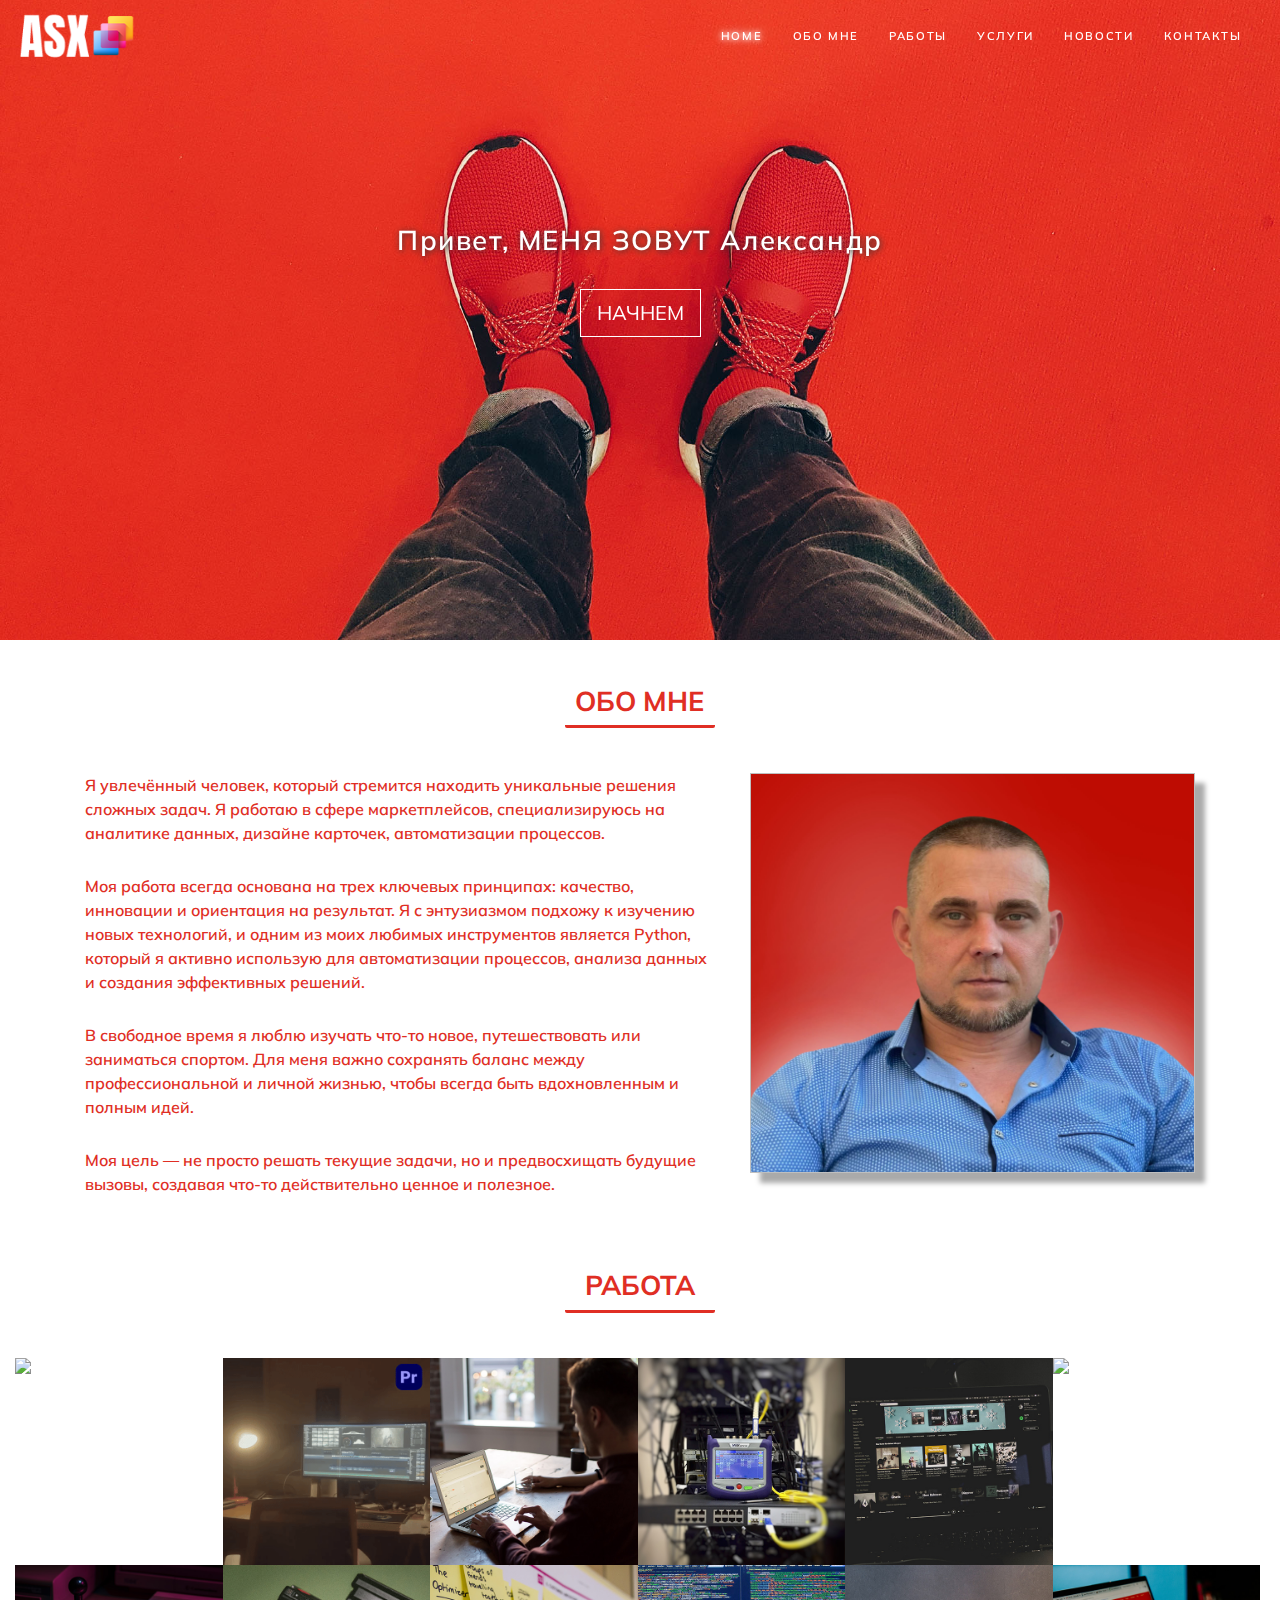
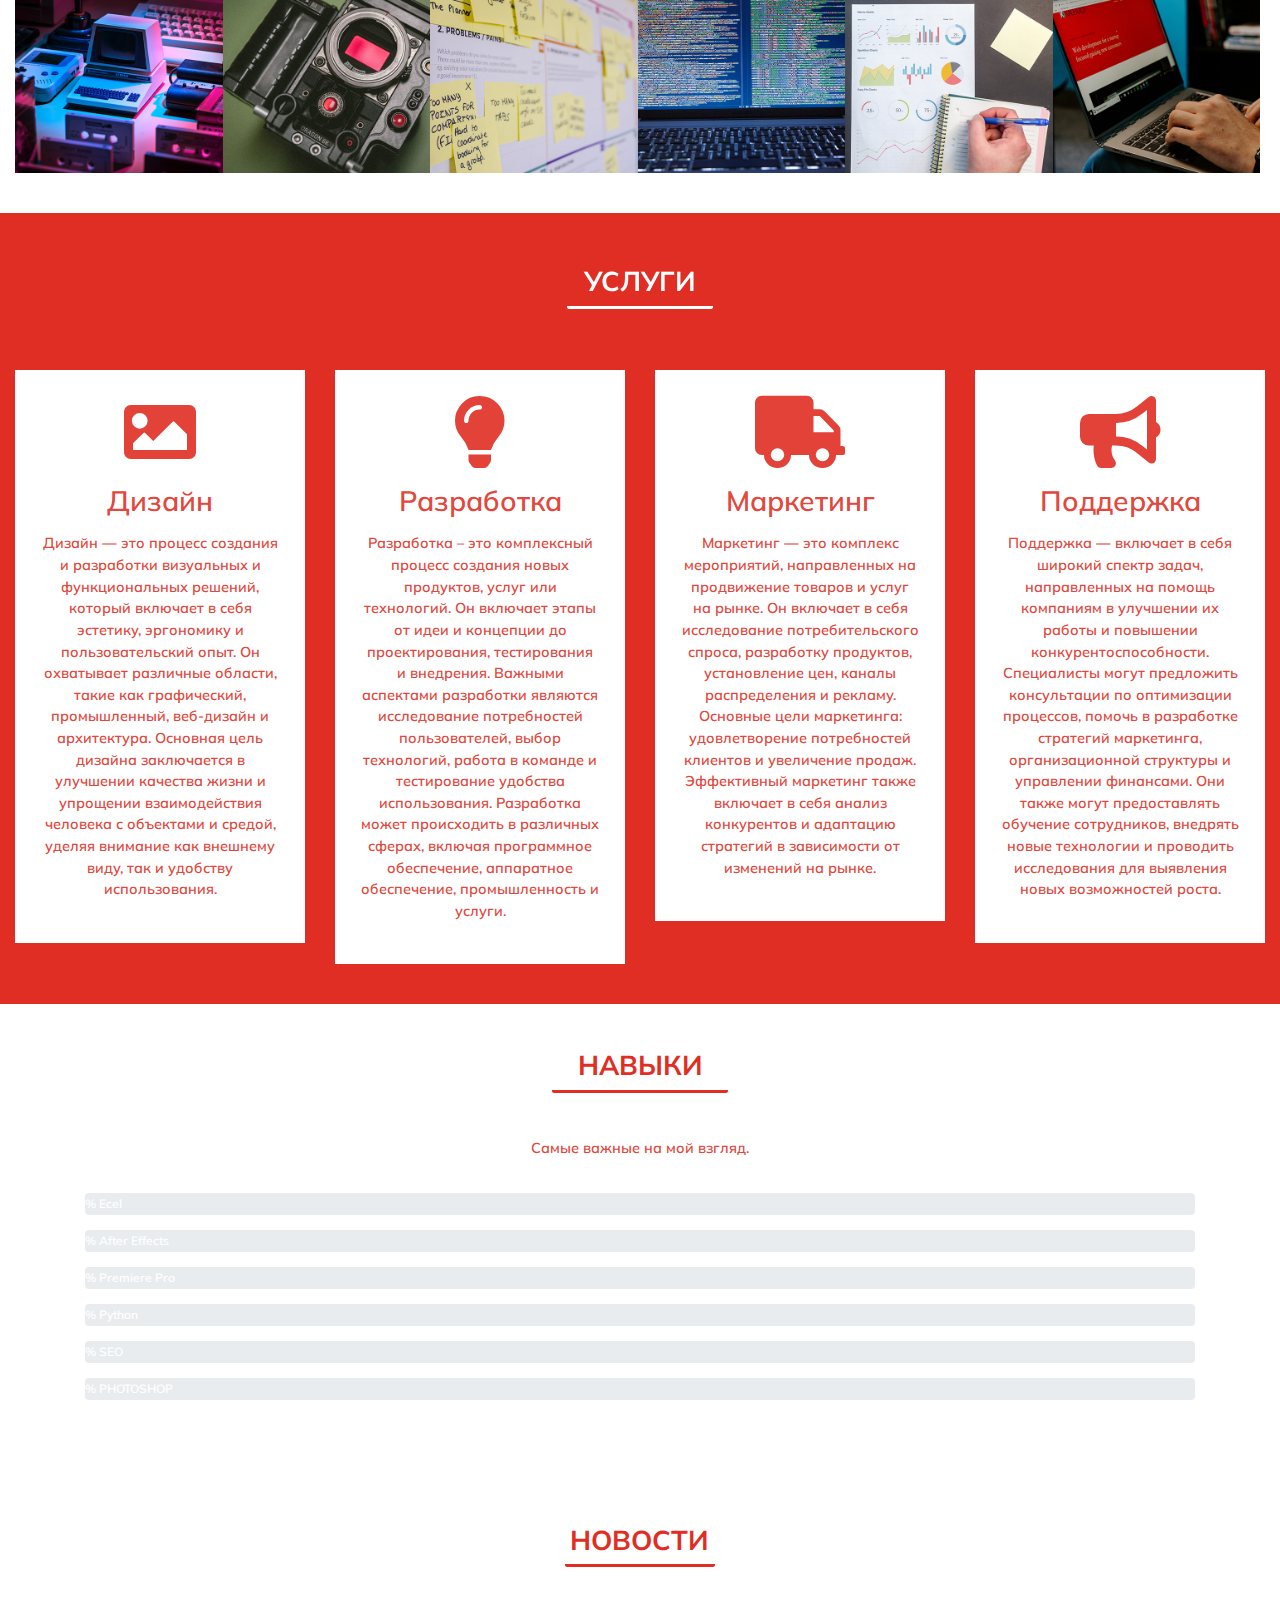
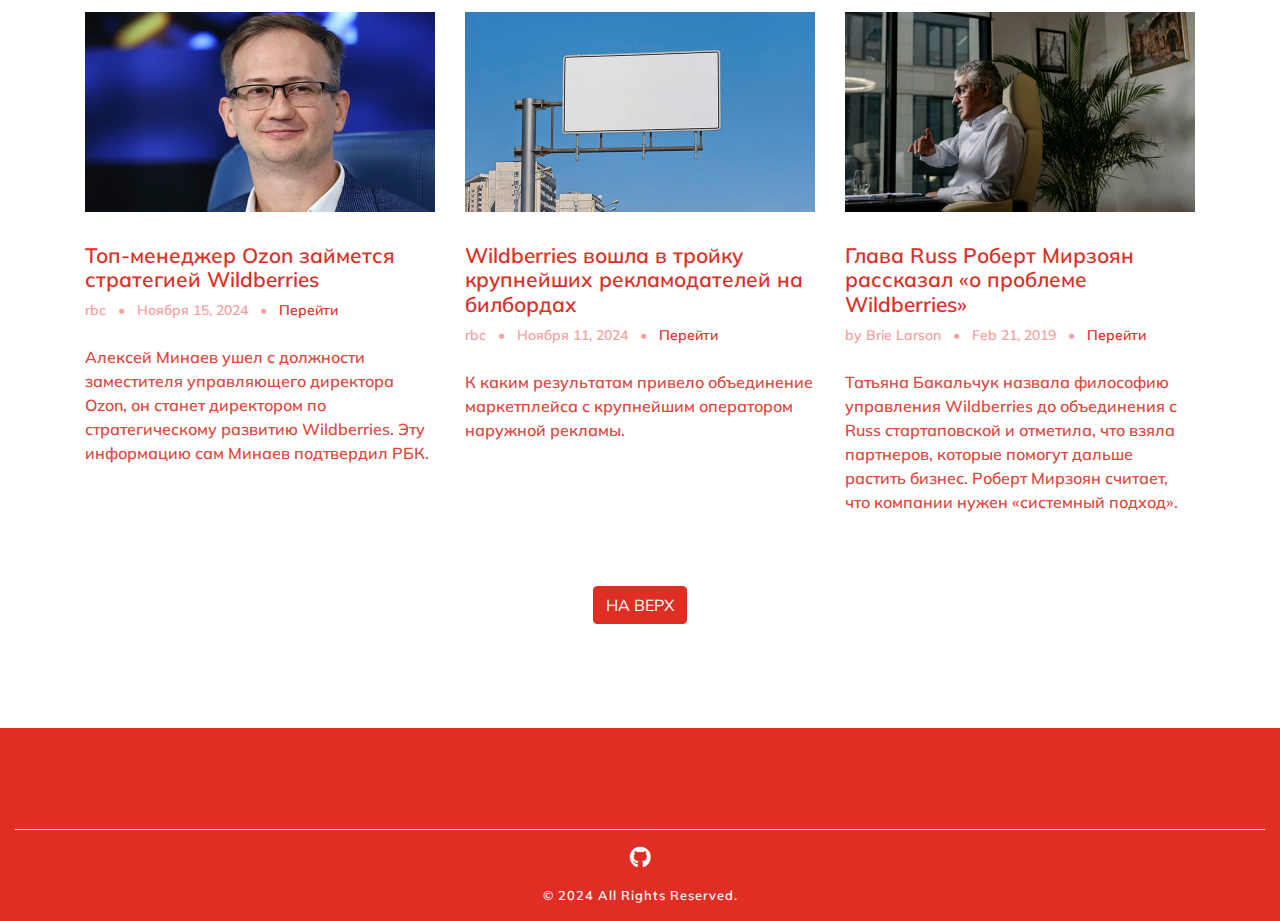
==== commit 1da56d6d: "win 07 07 01" ====
--- a/index.html
+++ b/index.html
@@ -386,8 +386,7 @@
         <div class="row">
             <div class="col-sm-12">
                 <div class="text-skills">
-                    <p>Lorem ipsum dolor sit amet, consectetur adipisicing elit. Reprehenderit suscipit, praesentium sint odit quas laborum Lorem ipsum dolor sit amet consectetur, adipisicing elit. Esse quod amet facilis, est voluptate ipsum ea inventore
-                        commodi
+                    <p> Самые важные на мой взгляд.
                     </p>
                 </div>
             </div>
@@ -395,31 +394,31 @@
 
                 <div class="progress skill-bar">
                     <div class="progress-bar" data-percent="80">
-                        <span><span class="count"></span>% HTML5</span>
+                        <span><span class="count"></span>% Ecel</span>
                     </div>
                 </div>
                 <div class="progress  skill-bar">
                     <div class="progress-bar" data-percent="70">
-                        <span><span class="count"></span>% CSS3</span>
+                        <span><span class="count"></span>%  After Effects</span>
                     </div>
                 </div>
                 <div class="progress skill-bar">
                     <div class="progress-bar" data-percent="60">
-                        <span><span class="count"></span>% PHP</span>
+                        <span><span class="count"></span>% Premiere Pro</span>
                     </div>
                 </div>
                 <div class="progress  skill-bar">
                     <div class="progress-bar" data-percent="90">
-                        <span><span class="count"></span>% PYTHON</span>
+                        <span><span class="count"></span>% Python</span>
+                    </div>
+                </div>
+                <div class="progress  skill-bar">
+                    <div class="progress-bar" data-percent="90">
+                        <span><span class="count"></span>% SEO</span>
                     </div>
                 </div>
                 <div class="progress  skill-bar">
                     <div class="progress-bar" data-percent="70">
-                        <span><span class="count"></span>% SEO</span>
-                    </div>
-                </div>
-                <div class="progress  skill-bar">
-                    <div class="progress-bar" data-percent="80">
                         <span><span class="count"></span>% PHOTOSHOP</span>
                     </div>
                 </div>
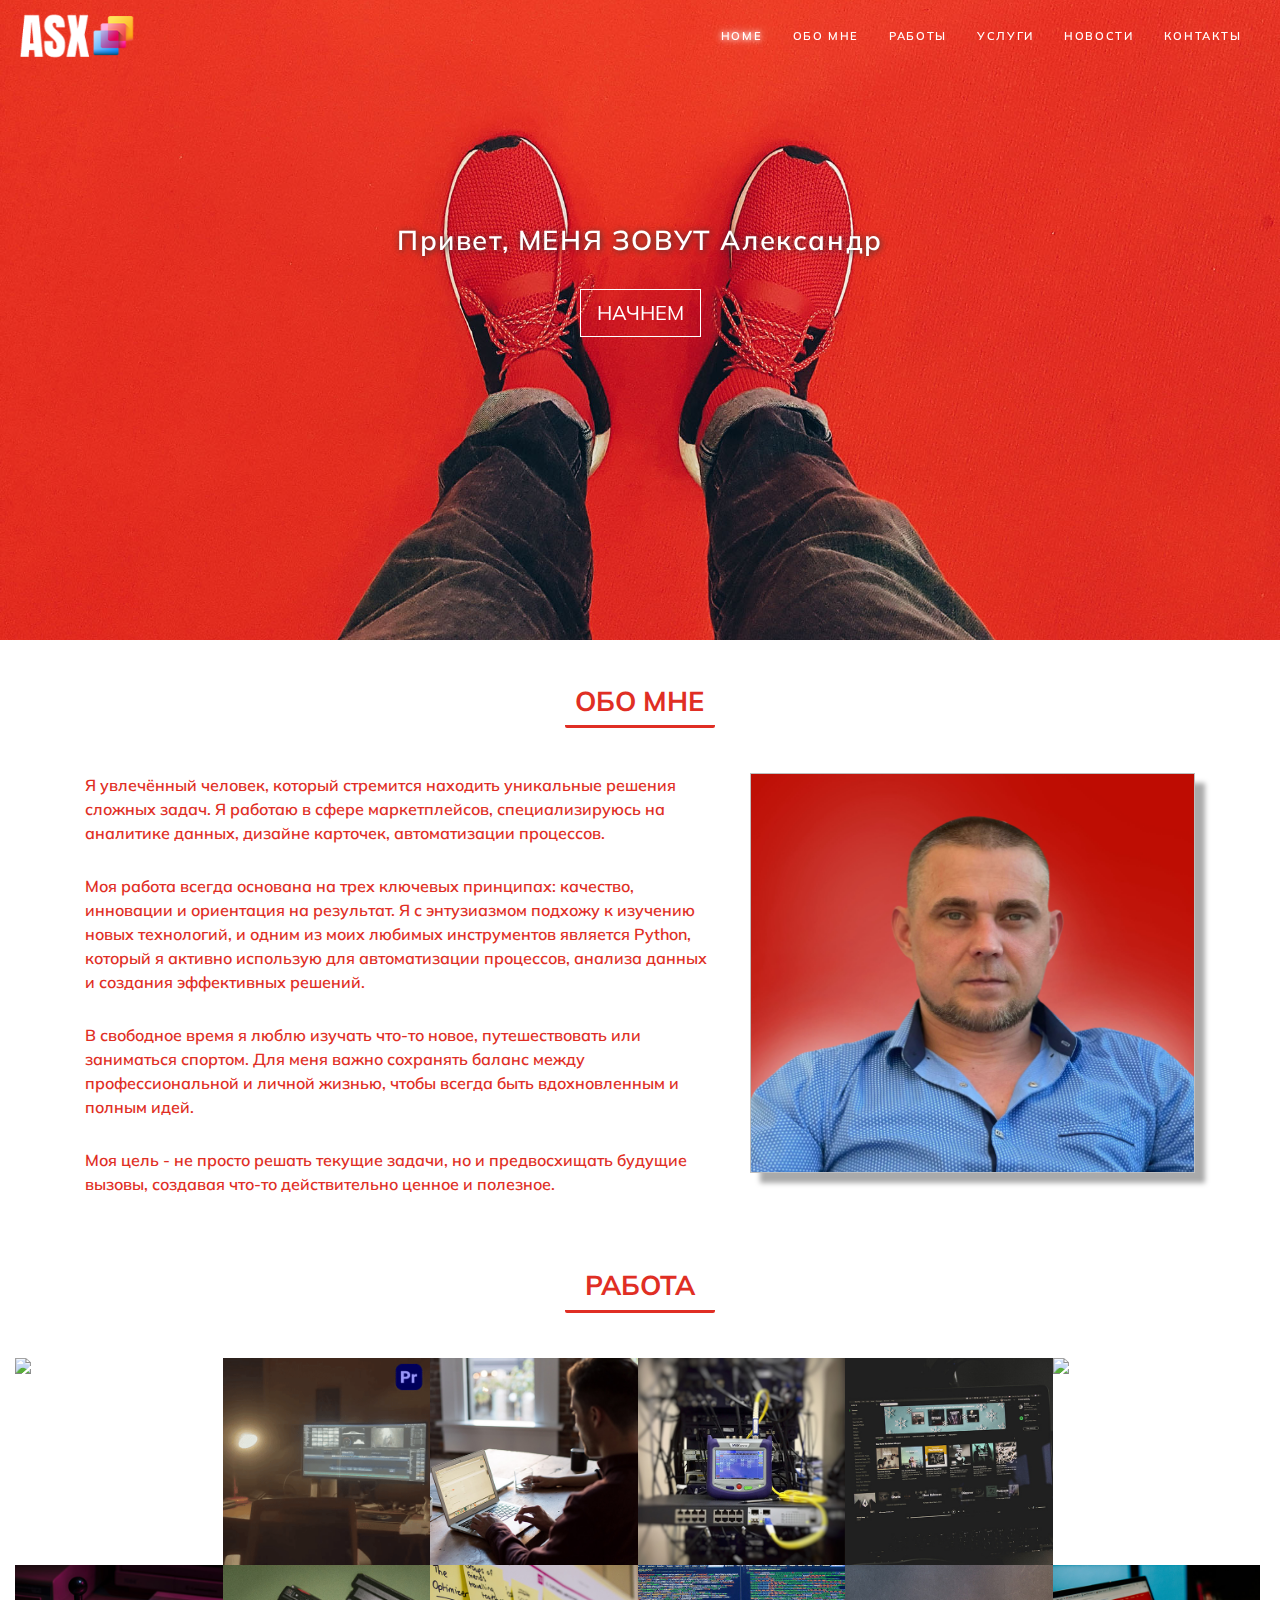
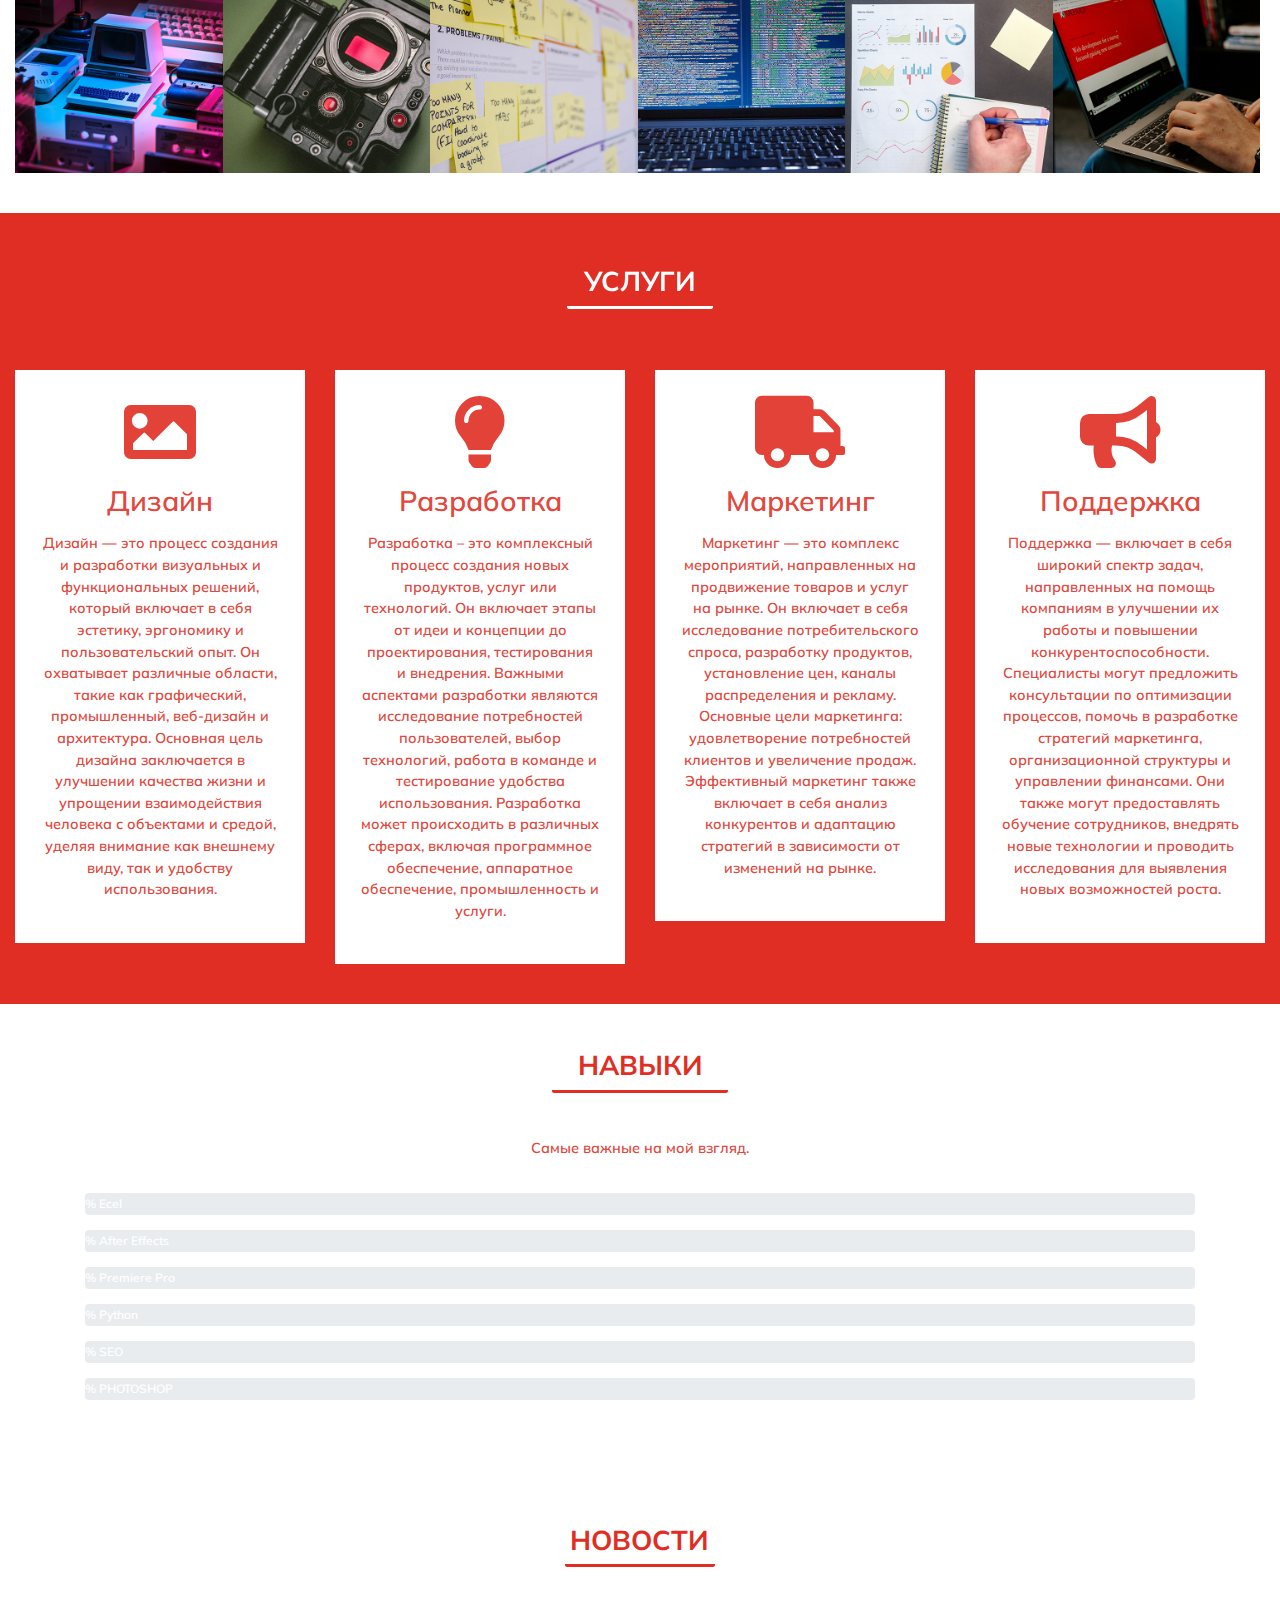
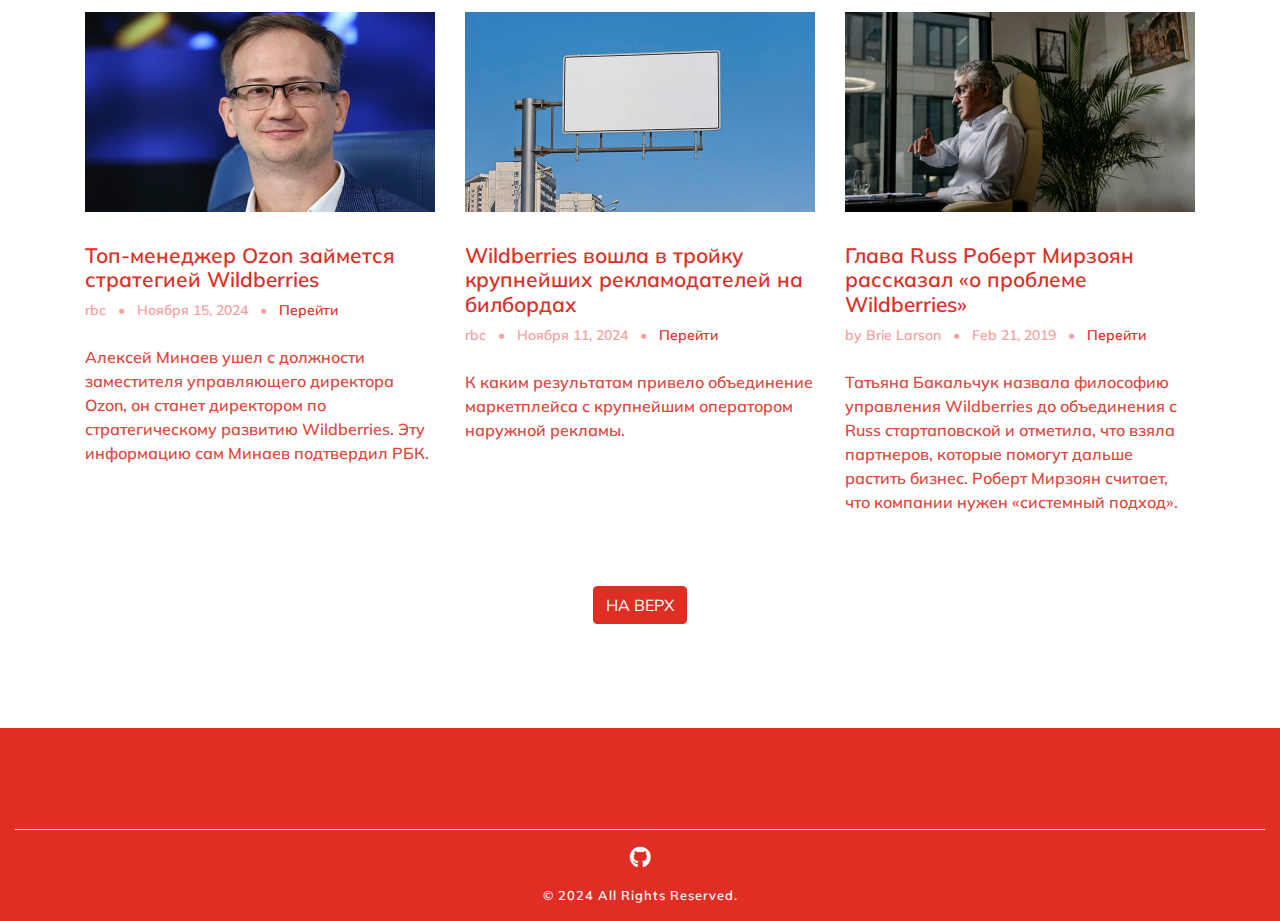
==== commit 8d538949: "win 07 01-1" ====
--- a/index.html
+++ b/index.html
@@ -92,7 +92,7 @@
                     <p>В свободное время я люблю изучать что-то новое, путешествовать или заниматься спортом.
                          Для меня важно сохранять баланс между профессиональной и личной жизнью, чтобы всегда быть вдохновленным и полным идей.
                     </p>
-                    <p>Моя цель — не просто решать текущие задачи, но и предвосхищать будущие вызовы, создавая что-то действительно ценное и полезное.
+                    <p>Моя цель - не просто решать текущие задачи, но и предвосхищать будущие вызовы, создавая что-то действительно ценное и полезное.
                    </p>
                 </div>
             </div>
@@ -212,7 +212,7 @@
                         <img src="images/gallery_img/img-black-7.jpg" alt="image"></img>
                         <div class="flip-item-desc">
                             <h4 class="flip-item-title">Lorem ipsum dolor</h4>
-                            <p>Dolor sit amet, consectetur adipiscing elit. Vestibulum posuere turpis lacus.</p>
+                            <p>Описание на черно белой фотке отключил CSS</p>
                         </div>
                     </figure>
                 </label>
@@ -512,7 +512,7 @@
                     <!-- <a href='#'><i class="fab fa-lg fa-instagram"></i></a> -->
                     <!-- <a href='#'><i class="fab fa-lg fa-youtube"></i></a> -->
                     <!-- <a href='#'><i class="fab fa-lg fa-linkedin-in"></i></a> -->
-                    <a href='#' target="blank"><i class="fab fa-lg fa-github"></i></a>
+                    <a href='https://github.com/ASXRND' target="blank"><i class="fab fa-lg fa-github"></i></a>
                 </div>
                 <div class="col-sm-12 copyright-text">
                     <p>&copy; 2024 All Rights Reserved. <a href="" target="blank"></a></p>
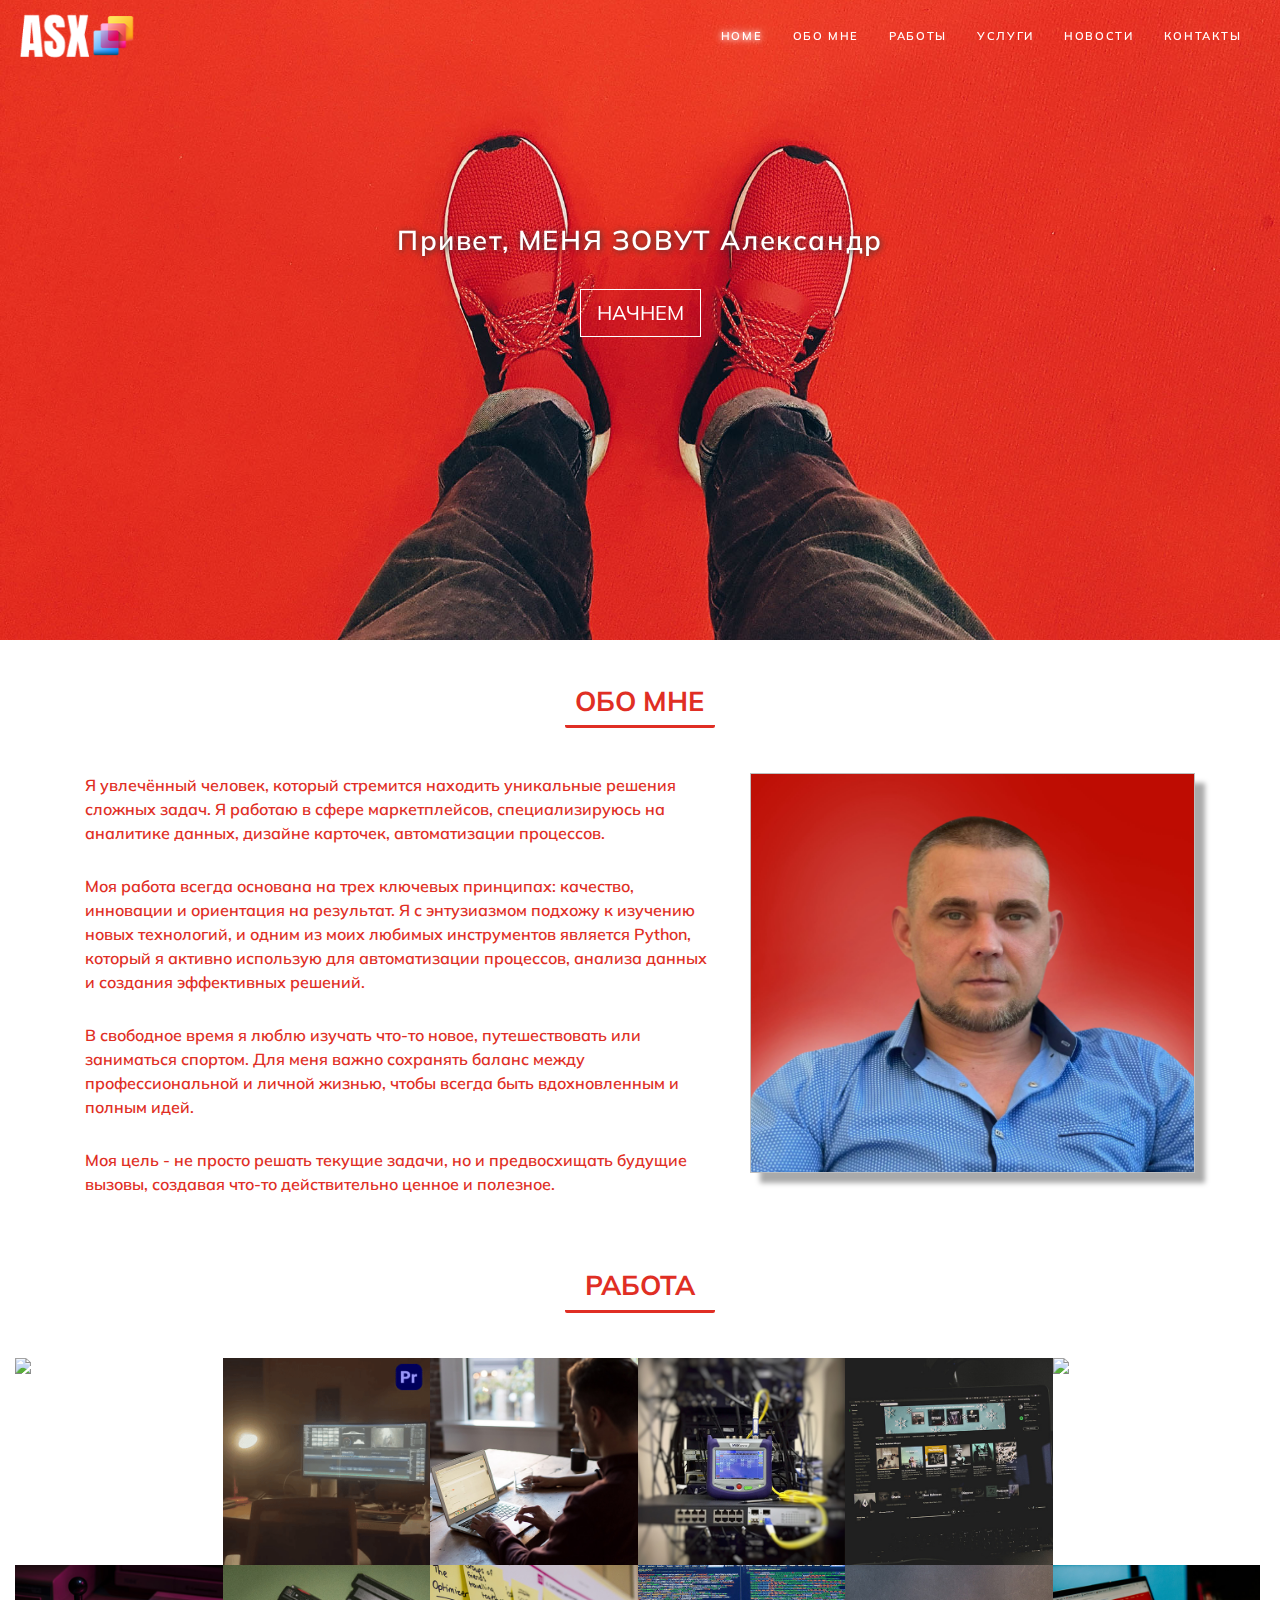
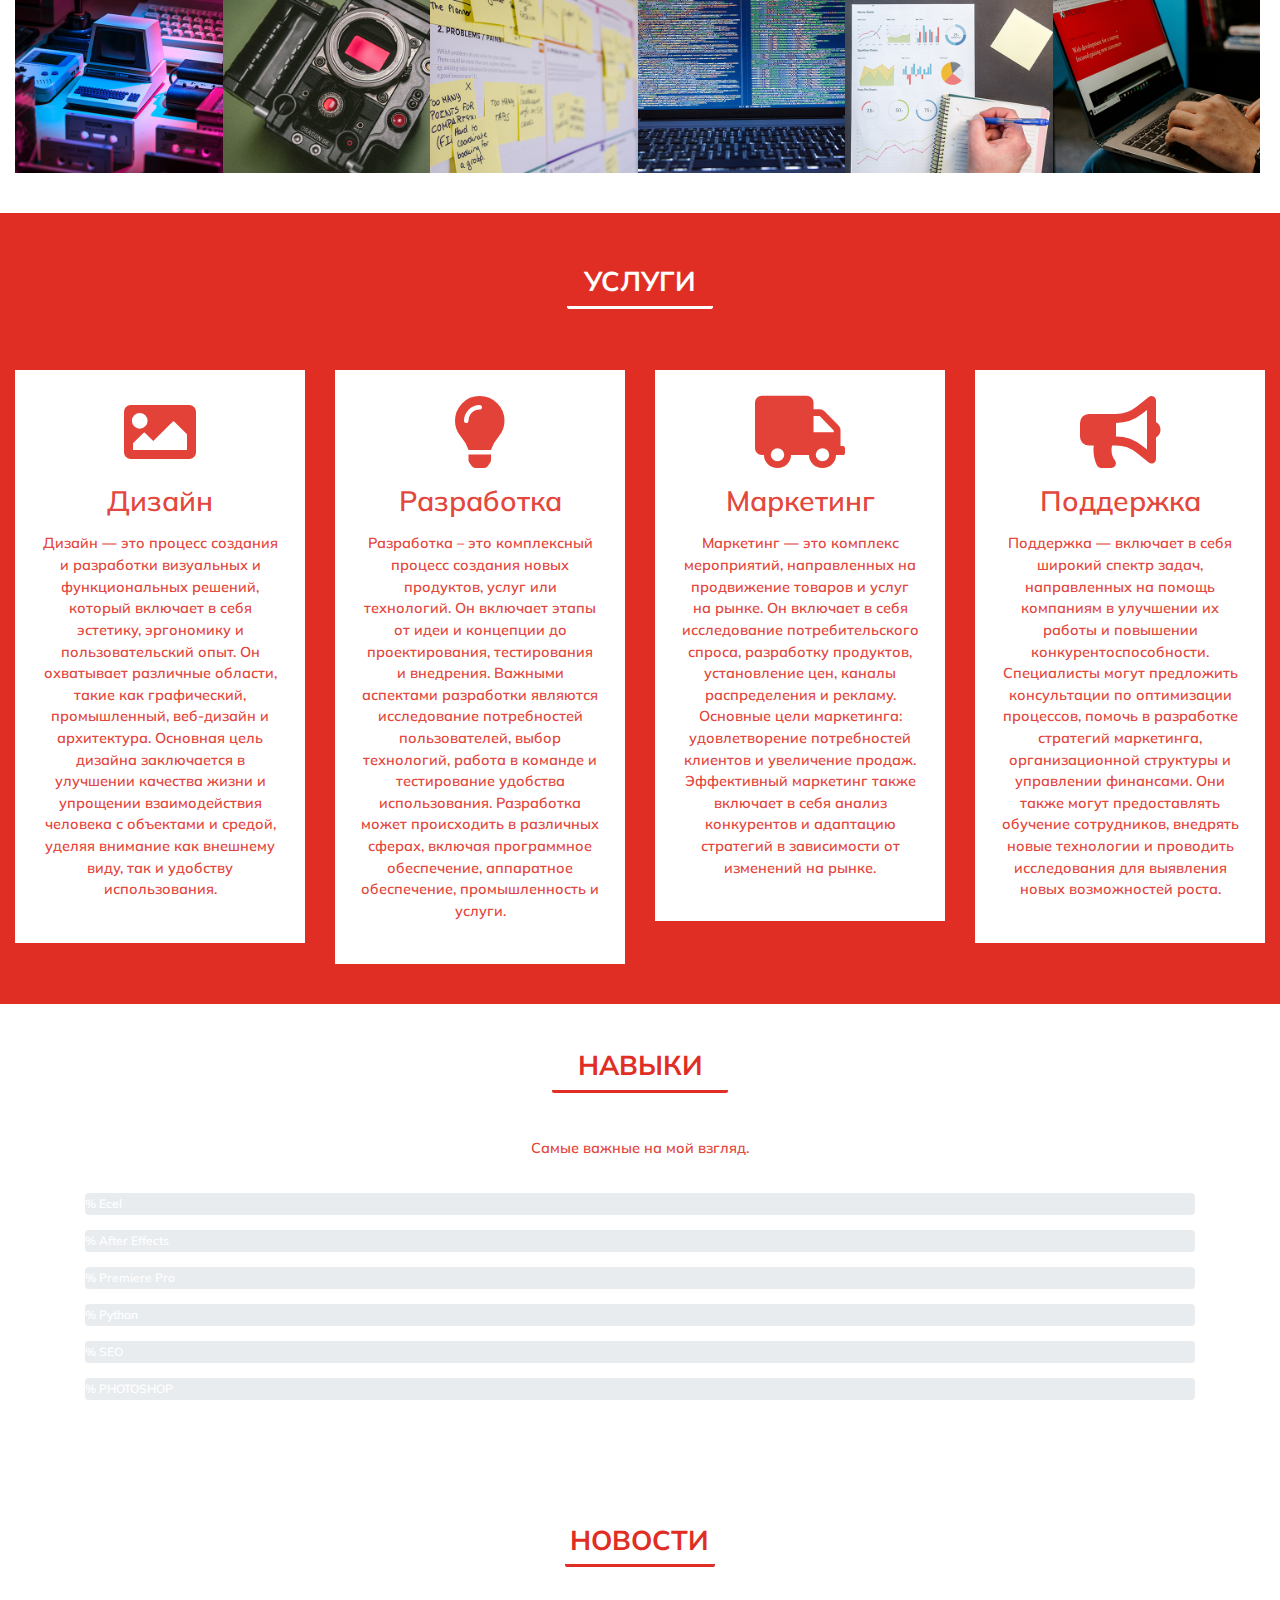
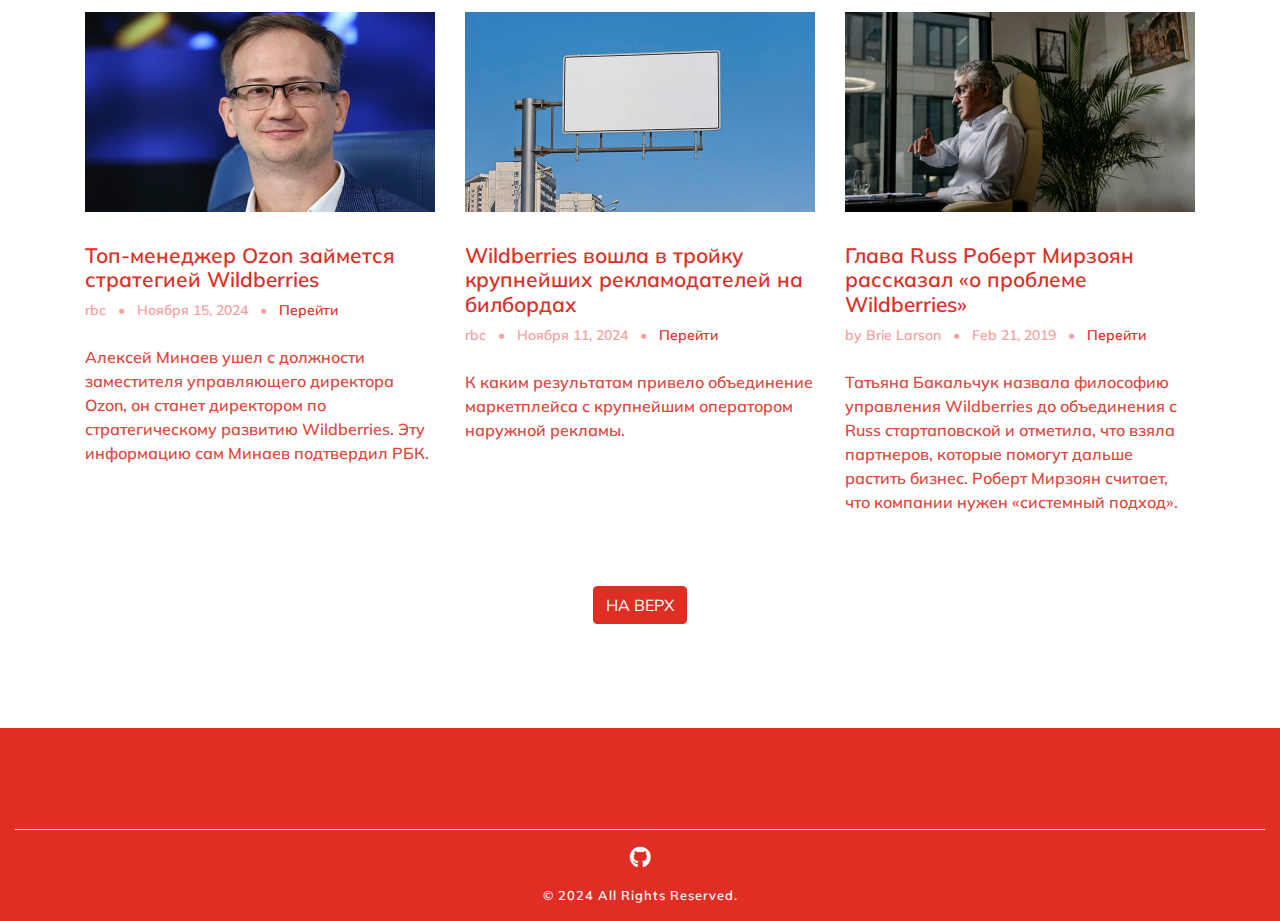
==== commit 653bfde5: "0" ====
--- a/index.html
+++ b/index.html
@@ -136,8 +136,8 @@
                     <figure class="back">
                         <img src="images/gallery_img/img-black-2.jpg" alt="image"></img>
                         <div class="flip-item-desc">
-                            <h4 class="flip-item-title">отключено в css</h4>
-                            <p>отключено в css</p>
+                            <h4 class="flip-item-title"></h4>
+                            <p></p>
                         </div>
                     </figure>
                 </label>
@@ -151,8 +151,8 @@
                     <figure class="back">
                         <img src="images/gallery_img/img-black-3.jpg" alt="image"></img>
                         <div class="flip-item-desc">
-                            <h4 class="flip-item-title">Lorem ipsum dolor</h4>
-                            <p>Dolor sit amet, consectetur adipiscing elit. Vestibulum posuere turpis lacus.</p>
+                            <h4 class="flip-item-title"></h4>
+                            <p></p>
                         </div>
                     </figure>
                 </label>
@@ -166,8 +166,8 @@
                     <figure class="back">
                         <img src="images/gallery_img/img-black-4.jpg" alt="image"></img>
                         <div class="flip-item-desc">
-                            <h4 class="flip-item-title">Lorem ipsum dolor</h4>
-                            <p>Dolor sit amet, consectetur adipiscing elit. Vestibulum posuere turpis lacus.</p>
+                            <h4 class="flip-item-title"></h4>
+                            <p></p>
                         </div>
                     </figure>
                 </label>
@@ -181,8 +181,8 @@
                     <figure class="back">
                         <img src="images/gallery_img/img-black-5.jpg" alt="image"></img>
                         <div class="flip-item-desc">
-                            <h4 class="flip-item-title">Lorem ipsum dolor</h4>
-                            <p>Dolor sit amet, consectetur adipiscing elit. Vestibulum posuere turpis lacus.</p>
+                            <h4 class="flip-item-title"></h4>
+                            <p></p>
                         </div>
                     </figure>
                 </label>
@@ -196,8 +196,8 @@
                     <figure class="back">
                         <img src="images/gallery_img/img-black-6.jpg" alt="image"></img>
                         <div class="flip-item-desc">
-                            <h4 class="flip-item-title">Lorem ipsum dolor</h4>
-                            <p>Dolor sit amet, consectetur adipiscing elit. Vestibulum posuere turpis lacus.</p>
+                            <h4 class="flip-item-title"></h4>
+                            <p></p>
                         </div>
                     </figure>
                 </label>
@@ -211,8 +211,8 @@
                     <figure class="back">
                         <img src="images/gallery_img/img-black-7.jpg" alt="image"></img>
                         <div class="flip-item-desc">
-                            <h4 class="flip-item-title">Lorem ipsum dolor</h4>
-                            <p>Описание на черно белой фотке отключил CSS</p>
+                            <h4 class="flip-item-title"></h4>
+                            <p></p>
                         </div>
                     </figure>
                 </label>
@@ -226,8 +226,8 @@
                     <figure class="back">
                         <img src="images/gallery_img/img-black-8.jpg" alt="image"></img>
                         <div class="flip-item-desc">
-                            <h4 class="flip-item-title">Lorem ipsum dolor</h4>
-                            <p>Dolor sit amet, consectetur adipiscing elit. Vestibulum posuere turpis lacus.</p>
+                            <h4 class="flip-item-title"></h4>
+                            <p></p>
                         </div>
                     </figure>
                 </label>
@@ -241,8 +241,8 @@
                     <figure class="back">
                         <img src="images/gallery_img/img-black-9.jpg" alt="image"></img>
                         <div class="flip-item-desc">
-                            <h4 class="flip-item-title">Lorem ipsum dolor</h4>
-                            <p>Dolor sit amet, consectetur adipiscing elit. Vestibulum posuere turpis lacus.</p>
+                            <h4 class="flip-item-title"></h4>
+                            <p></p>
                         </div>
                     </figure>
                 </label>
@@ -256,8 +256,8 @@
                     <figure class="back">
                         <img src="images/gallery_img/img-black-10.jpg" alt="image"></img>
                         <div class="flip-item-desc">
-                            <h4 class="flip-item-title">Lorem ipsum dolor</h4>
-                            <p>Dolor sit amet, consectetur adipiscing elit. Vestibulum posuere turpis lacus.</p>
+                            <h4 class="flip-item-title"></h4>
+                            <p></p>
                         </div>
                     </figure>
                 </label>
@@ -271,8 +271,8 @@
                     <figure class="back">
                         <img src="images/gallery_img/img-black-11.jpg" alt="image"></img>
                         <div class="flip-item-desc">
-                            <h4 class="flip-item-title">Lorem ipsum dolor</h4>
-                            <p>Dolor sit amet, consectetur adipiscing elit. Vestibulum posuere turpis lacus.</p>
+                            <h4 class="flip-item-title"></h4>
+                            <p></p>
                         </div>
                     </figure>
                 </label>
@@ -286,8 +286,8 @@
                     <figure class="back">
                         <img src="images/gallery_img/img-black-12.jpg" alt="image"></img>
                         <div class="flip-item-desc">
-                            <h4 class="flip-item-title">Lorem ipsum dolor</h4>
-                            <p>Dolor sit amet, consectetur adipiscing elit. Vestibulum posuere turpis lacus.</p>
+                            <h4 class="flip-item-title"></h4>
+                            <p></p>
                         </div>
                     </figure>
                 </label>
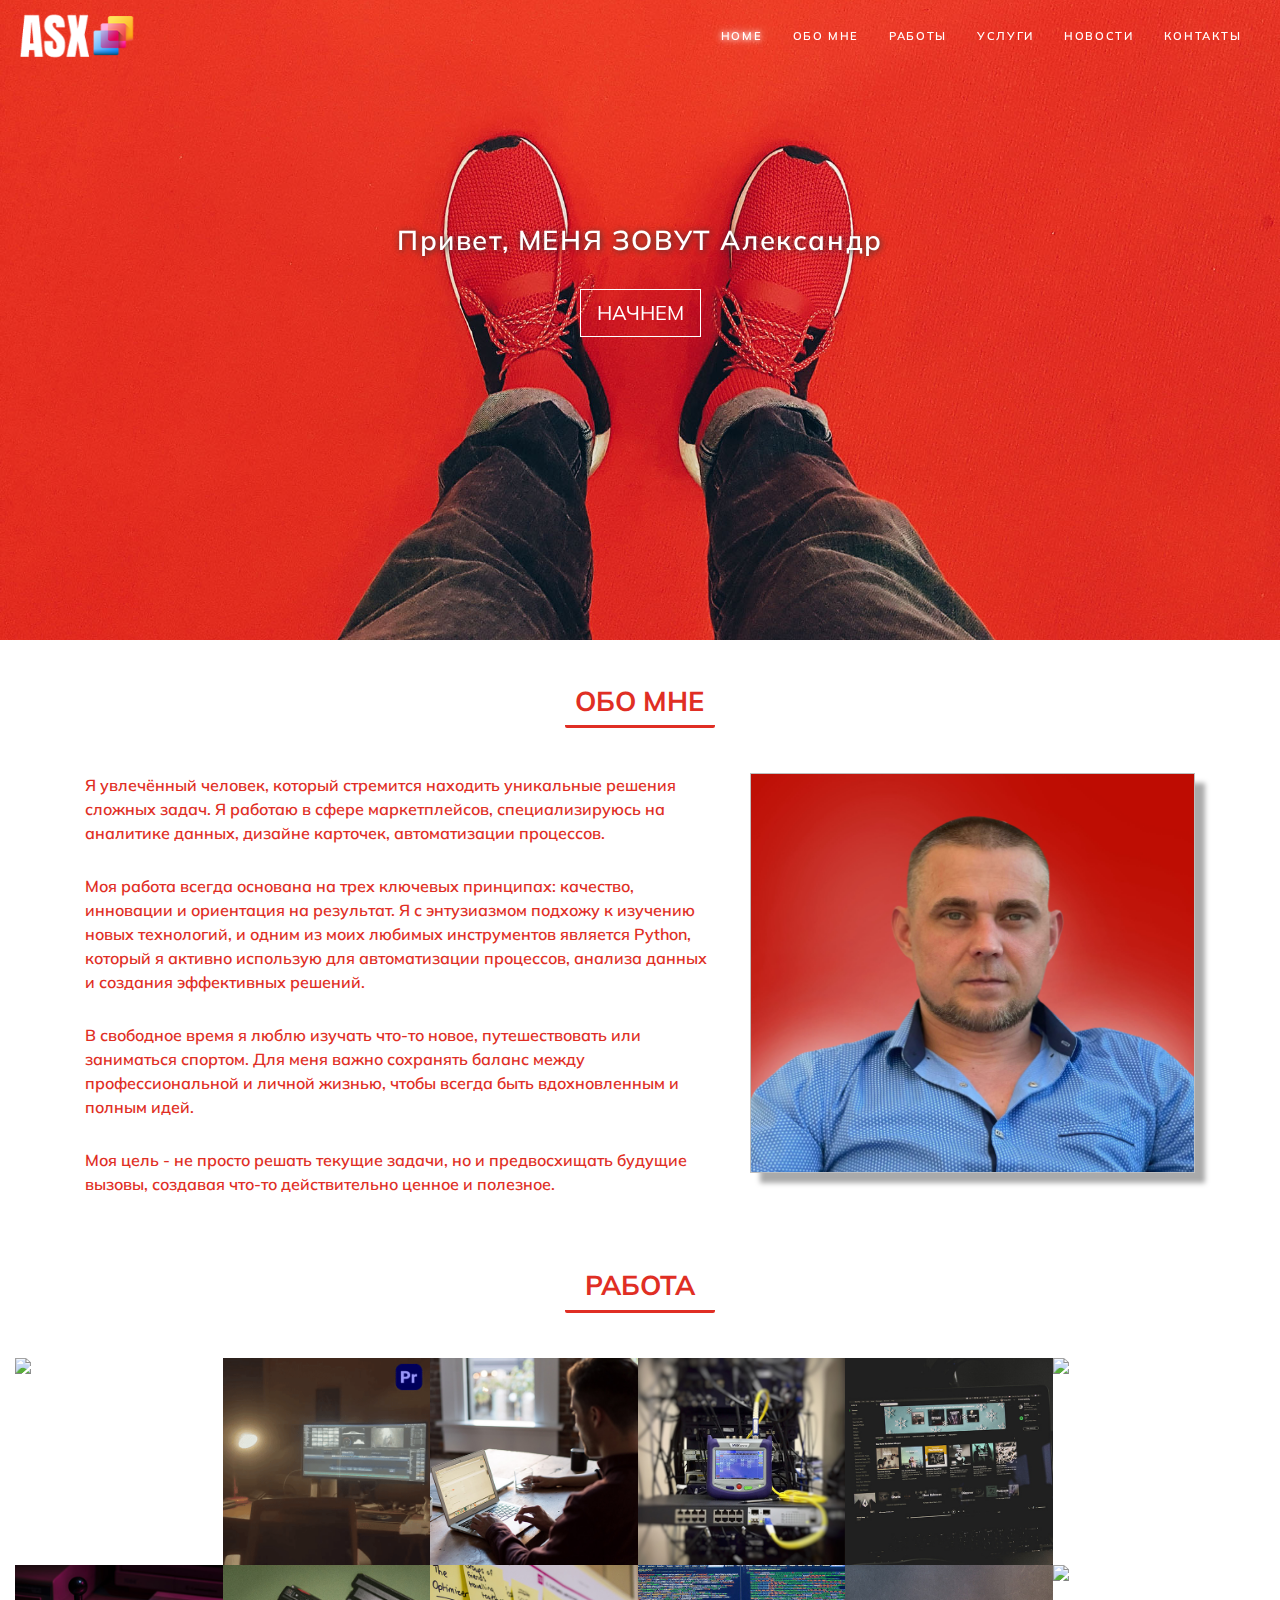
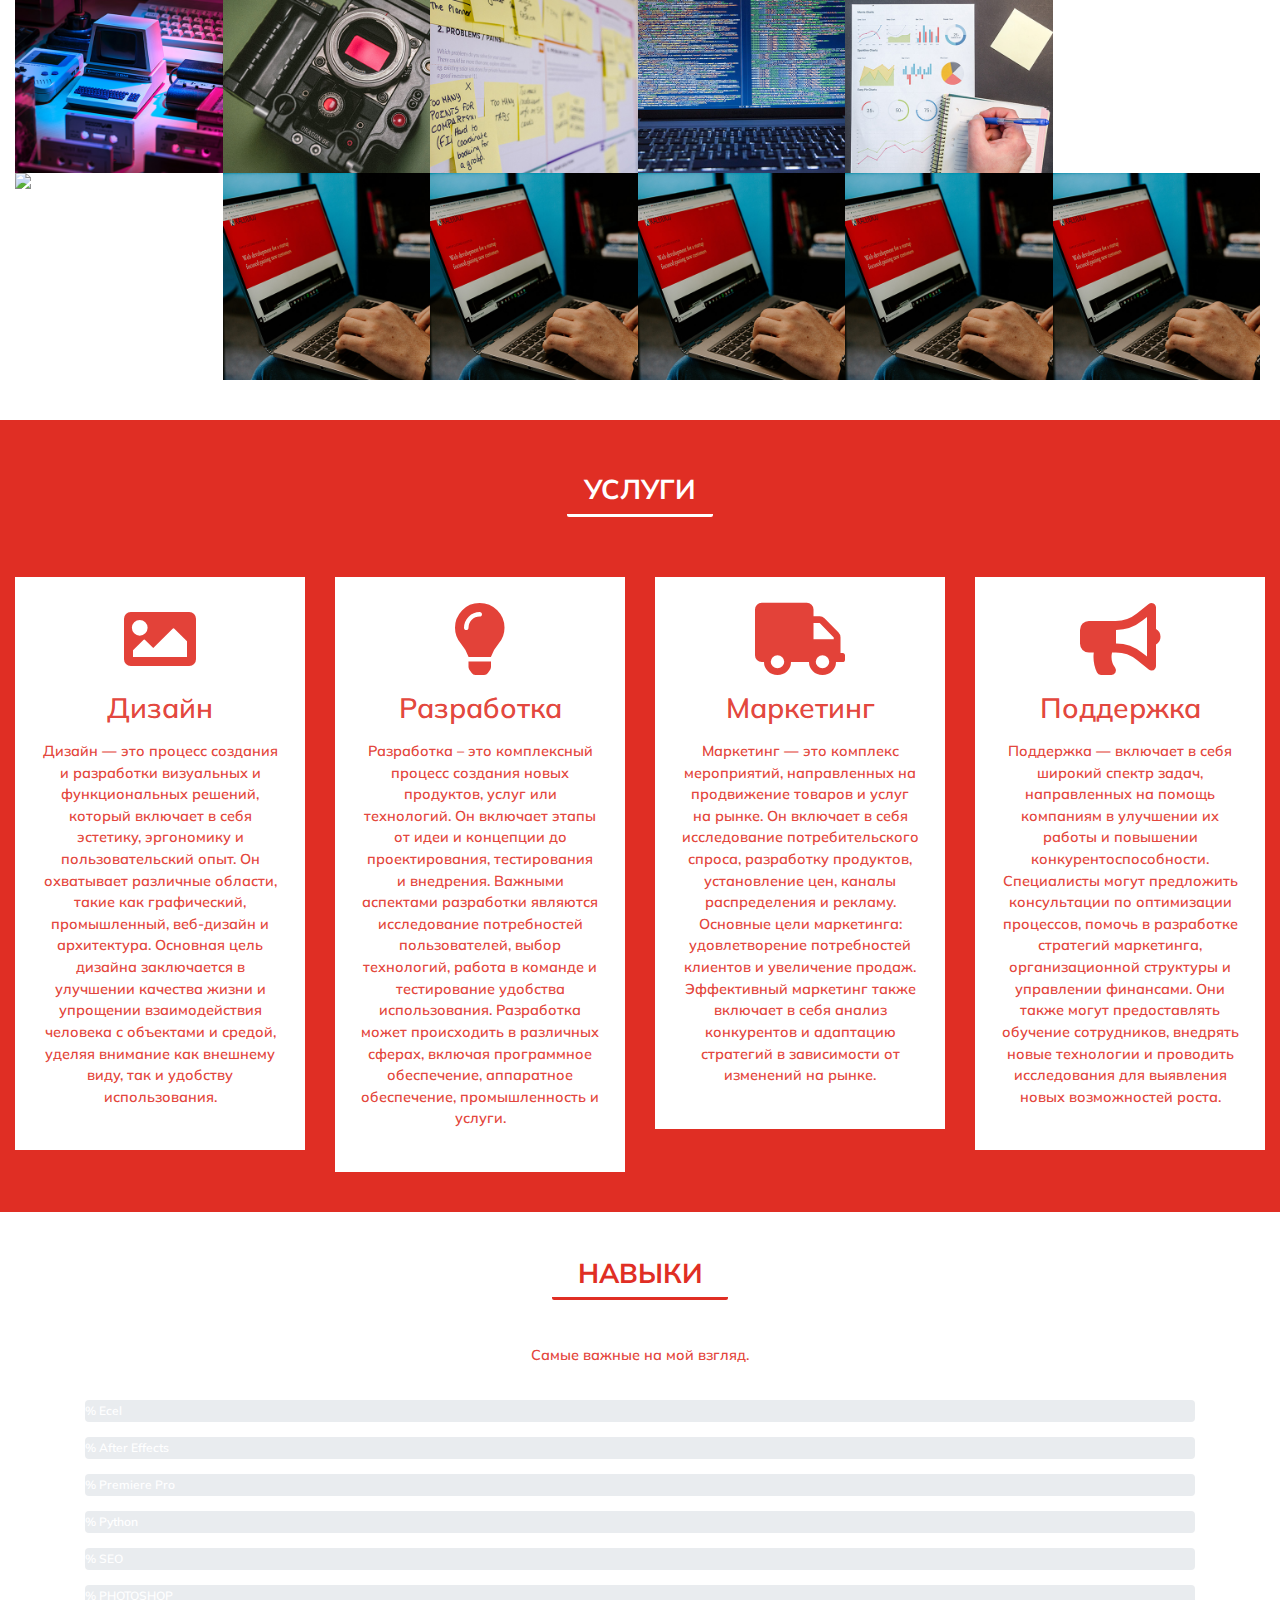
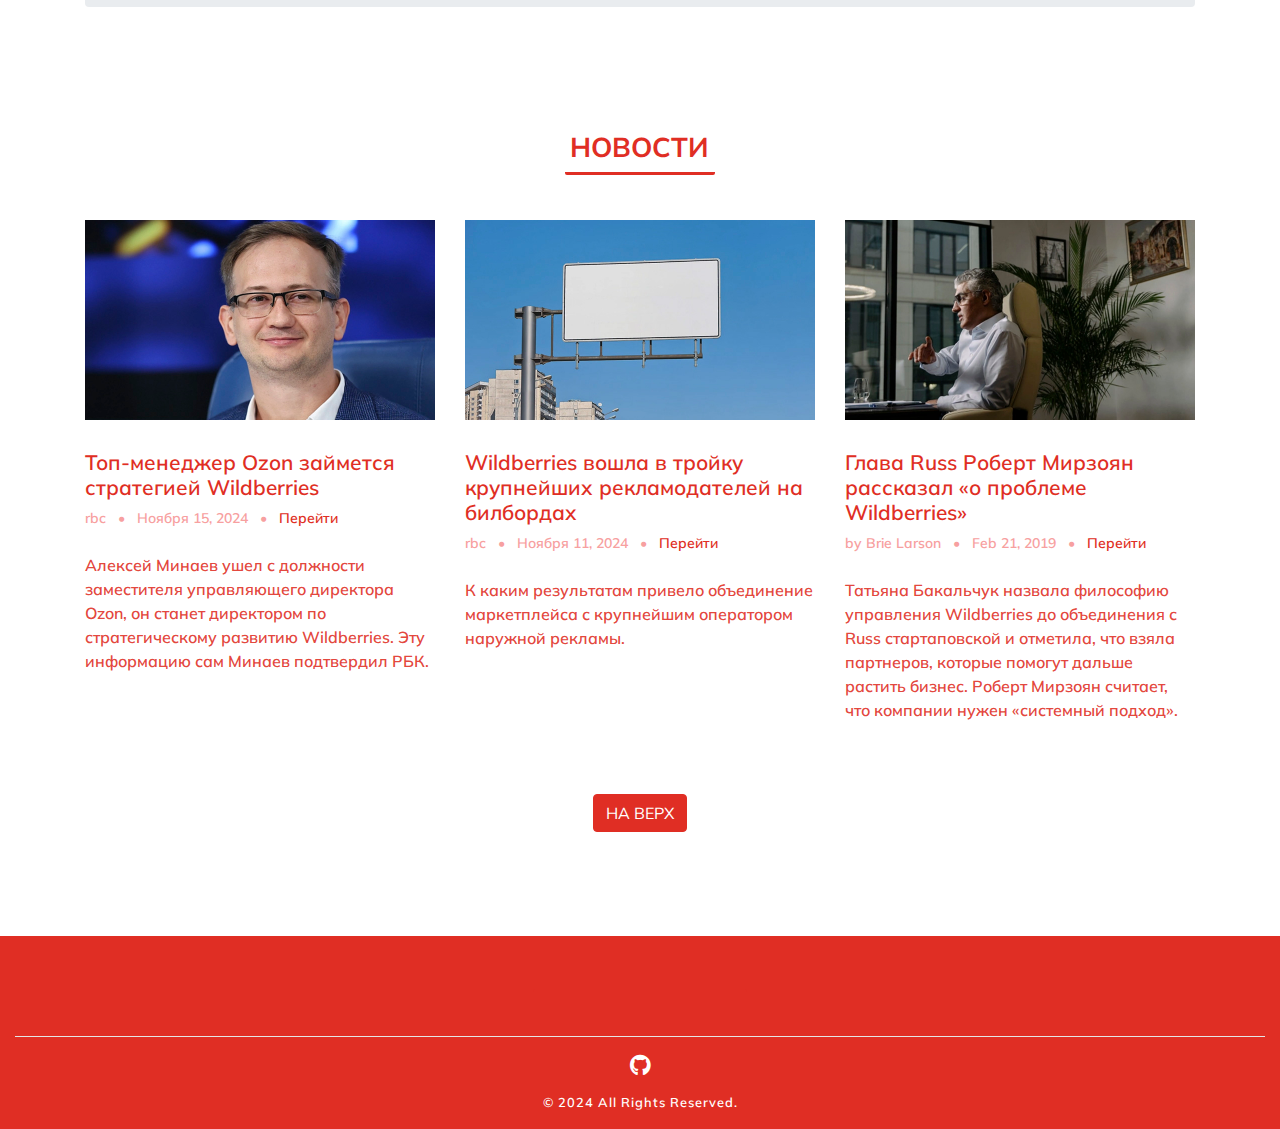
==== commit a08fff83: "добавил еще один блок флип фото" ====
--- a/index.html
+++ b/index.html
@@ -277,11 +277,105 @@
                     </figure>
                 </label>
             </section>
-            <section class="flip-item-wrap">
-                <img class="fake-image" src="images/gallery_img/img-1.jpg" alt="image">
-                <!-- this image will add height to parent element -->
+            <!-- при добавлении секции обязательно менять id элемента в 2х местах / начало секции --> 
+            <section class="flip-item-wrap">
+                <img class="fake-image" src="images/gallery_img/img-1.jpg" alt="image">
+                <!-- тут -->
                 <input type="checkbox" class="flipper" id="m">
+                <!-- и тут -->
                 <label for="m" class="flip-item">
+                    <figure class="front"><img src="images/gallery_img/img-1.gif" alt="image"></figure>
+                    <figure class="back">
+                        <img src="images/gallery_img/img-black-1.jpg" alt="image">
+                        <div class="flip-item-desc">
+                            <h4 class="flip-item-title"></h4>
+                            <p></p>
+                        </div>
+                    </figure>
+                </label>
+            </section>            
+            <!-- конец секции -->
+            <section class="flip-item-wrap">
+                <img class="fake-image" src="images/gallery_img/img-1.jpg" alt="image">
+                <!-- тут -->
+                <input type="checkbox" class="flipper" id="n">
+                <!-- и тут -->
+                <label for="n" class="flip-item">
+                    <figure class="front"><img src="images/gallery_img/img-1.gif" alt="image"></figure>
+                    <figure class="back">
+                        <img src="images/gallery_img/img-black-1.jpg" alt="image">
+                        <div class="flip-item-desc">
+                            <h4 class="flip-item-title"></h4>
+                            <p></p>
+                        </div>
+                    </figure>
+                </label>
+            </section>
+            <section class="flip-item-wrap">
+                <img class="fake-image" src="images/gallery_img/img-1.jpg" alt="image">
+                <!-- this image will add height to parent element -->
+                <input type="checkbox" class="flipper" id="o">
+                <label for="o" class="flip-item">
+                    <figure class="front"><img src="images/gallery_img/img-12.jpg" alt="image"></img></figure>
+                    <figure class="back">
+                        <img src="images/gallery_img/img-black-12.jpg" alt="image"></img>
+                        <div class="flip-item-desc">
+                            <h4 class="flip-item-title"></h4>
+                            <p></p>
+                        </div>
+                    </figure>
+                </label>
+            </section>
+            <section class="flip-item-wrap">
+                <img class="fake-image" src="images/gallery_img/img-1.jpg" alt="image">
+                <!-- this image will add height to parent element -->
+                <input type="checkbox" class="flipper" id="p">
+                <label for="p" class="flip-item">
+                    <figure class="front"><img src="images/gallery_img/img-12.jpg" alt="image"></img></figure>
+                    <figure class="back">
+                        <img src="images/gallery_img/img-black-12.jpg" alt="image"></img>
+                        <div class="flip-item-desc">
+                            <h4 class="flip-item-title"></h4>
+                            <p></p>
+                        </div>
+                    </figure>
+                </label>
+            </section>
+            <section class="flip-item-wrap">
+                <img class="fake-image" src="images/gallery_img/img-1.jpg" alt="image">
+                <!-- this image will add height to parent element -->
+                <input type="checkbox" class="flipper" id="q">
+                <label for="q" class="flip-item">
+                    <figure class="front"><img src="images/gallery_img/img-12.jpg" alt="image"></img></figure>
+                    <figure class="back">
+                        <img src="images/gallery_img/img-black-12.jpg" alt="image"></img>
+                        <div class="flip-item-desc">
+                            <h4 class="flip-item-title"></h4>
+                            <p></p>
+                        </div>
+                    </figure>
+                </label>
+            </section>
+            <section class="flip-item-wrap">
+                <img class="fake-image" src="images/gallery_img/img-1.jpg" alt="image">
+                <!-- this image will add height to parent element -->
+                <input type="checkbox" class="flipper" id="r">
+                <label for="r" class="flip-item">
+                    <figure class="front"><img src="images/gallery_img/img-12.jpg" alt="image"></img></figure>
+                    <figure class="back">
+                        <img src="images/gallery_img/img-black-12.jpg" alt="image"></img>
+                        <div class="flip-item-desc">
+                            <h4 class="flip-item-title"></h4>
+                            <p></p>
+                        </div>
+                    </figure>
+                </label>
+            </section>
+            <section class="flip-item-wrap">
+                <img class="fake-image" src="images/gallery_img/img-1.jpg" alt="image">
+                <!-- this image will add height to parent element -->
+                <input type="checkbox" class="flipper" id="s">
+                <label for="s" class="flip-item">
                     <figure class="front"><img src="images/gallery_img/img-12.jpg" alt="image"></img></figure>
                     <figure class="back">
                         <img src="images/gallery_img/img-black-12.jpg" alt="image"></img>
@@ -296,6 +390,7 @@
     </section>
     <div class="clearfix"></div>
     <!--portfolio end-->
+
 
 
     <!--Services section started-->
@@ -374,8 +469,6 @@
     <div class="clearfix"></div>
     <!--End of Services-->
 
-
-
     <!--Skills section started-->
     <section class="container container-margin">
         <div class="col-sm-12 head-title">
@@ -408,17 +501,17 @@
                     </div>
                 </div>
                 <div class="progress  skill-bar">
-                    <div class="progress-bar" data-percent="90">
+                    <div class="progress-bar" data-percent="67">
                         <span><span class="count"></span>% Python</span>
                     </div>
                 </div>
                 <div class="progress  skill-bar">
-                    <div class="progress-bar" data-percent="90">
+                    <div class="progress-bar" data-percent="83">
                         <span><span class="count"></span>% SEO</span>
                     </div>
                 </div>
                 <div class="progress  skill-bar">
-                    <div class="progress-bar" data-percent="70">
+                    <div class="progress-bar" data-percent="88">
                         <span><span class="count"></span>% PHOTOSHOP</span>
                     </div>
                 </div>
@@ -428,8 +521,6 @@
     </section>
     <div class="clearfix"></div>
     <!--End of skills-->
-
-
 
     <!--blog Section Started-->
     <section id="blog" class="container container-margin offset">
@@ -473,8 +564,6 @@
     </section>
     <div class="clearfix"></div>
     <!--End of Blog-->
-
-
 
     <!--contact form started-->
     <footer id="contact" class="container-margin-services offset">
--- a/style.css
+++ b/style.css
@@ -301,6 +301,27 @@
     transition: transform 1s;
 }
 
+/* видео плеер начало */
+
+.video-container {
+    display: flex;
+    flex-wrap: wrap;
+    justify-content: space-around;
+    margin: 20px 0;
+}
+
+.video-wrapper {
+    flex: 1 1 30%; /* Позволяет каждому видео занимать до 30% ширины контейнера */
+    margin: 10px; /* Отступы между видео */
+}
+
+video {
+    width: 100%; /* Адаптивная ширина */
+    height: auto; /* Автоматическая высота для сохранения пропорций */
+}
+/* видео плеер конец */
+
+
 .flip-item figure {
     display: block;
     position: absolute;
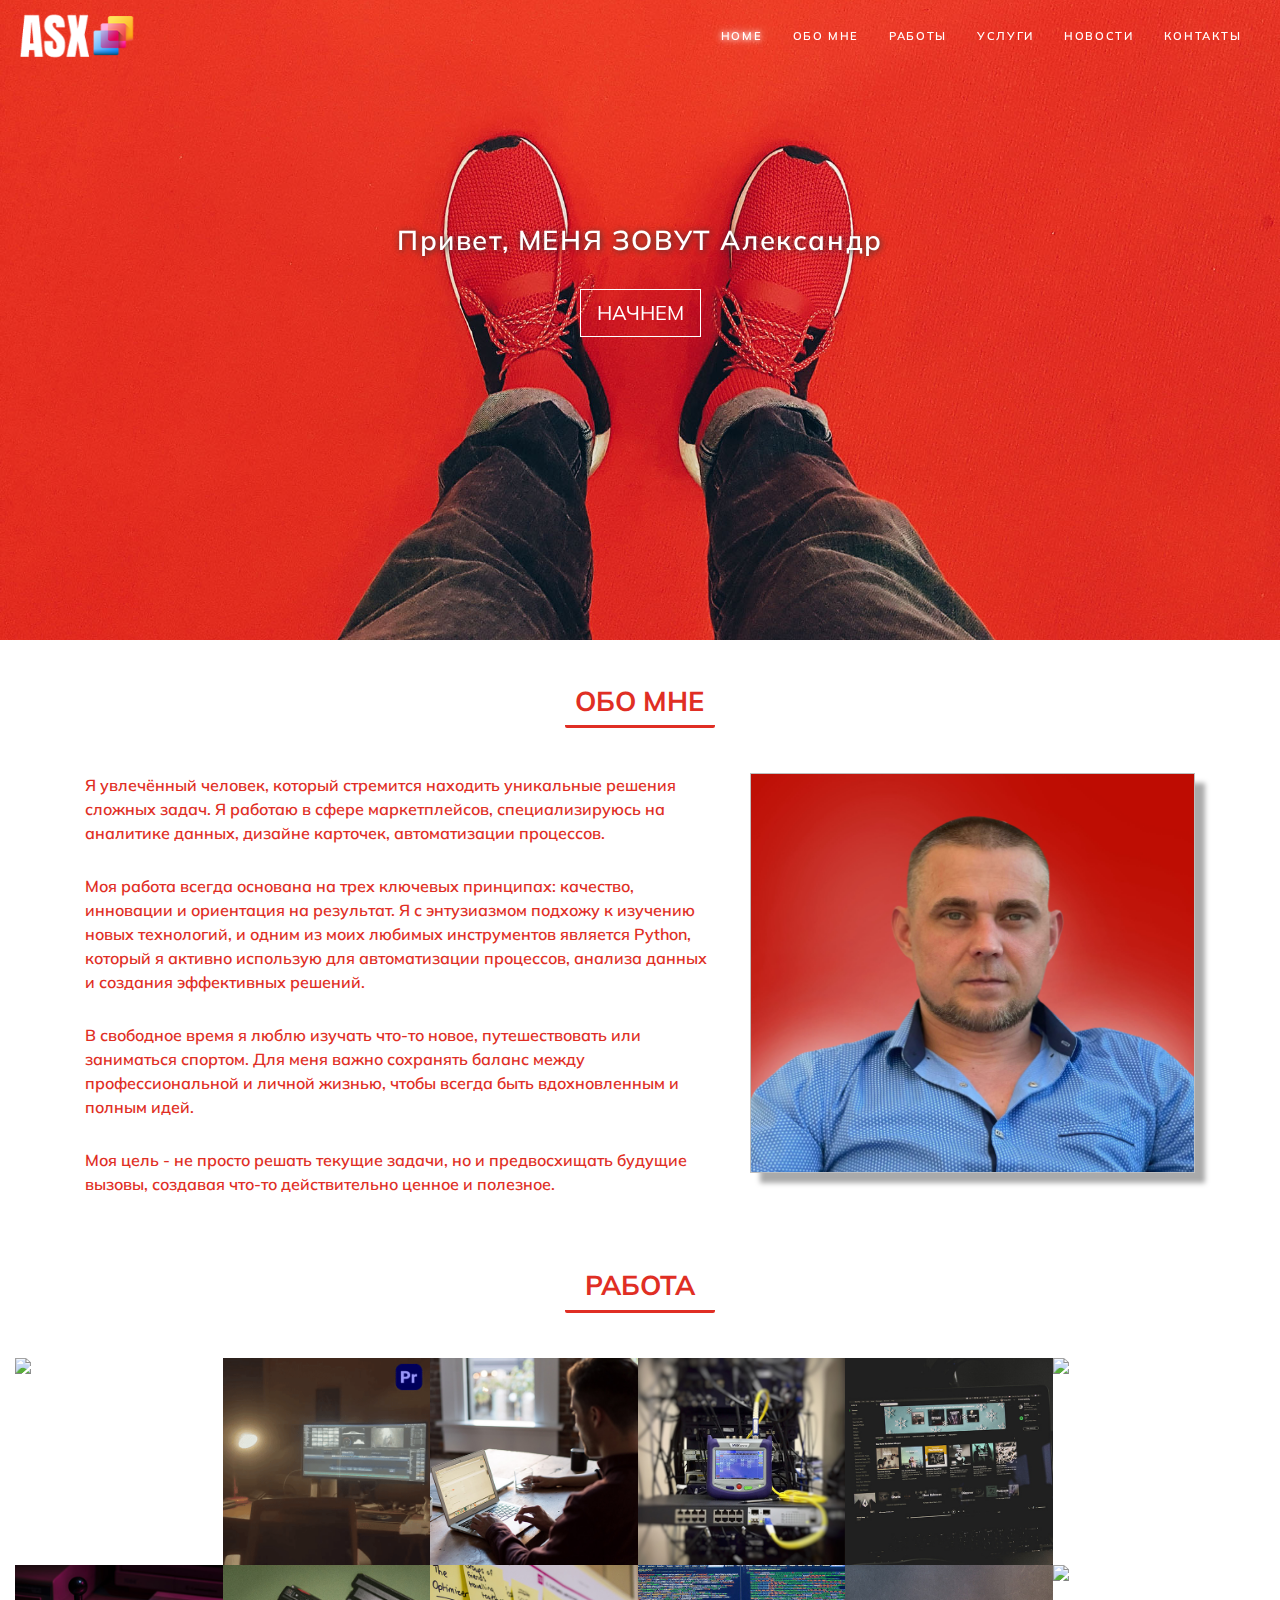
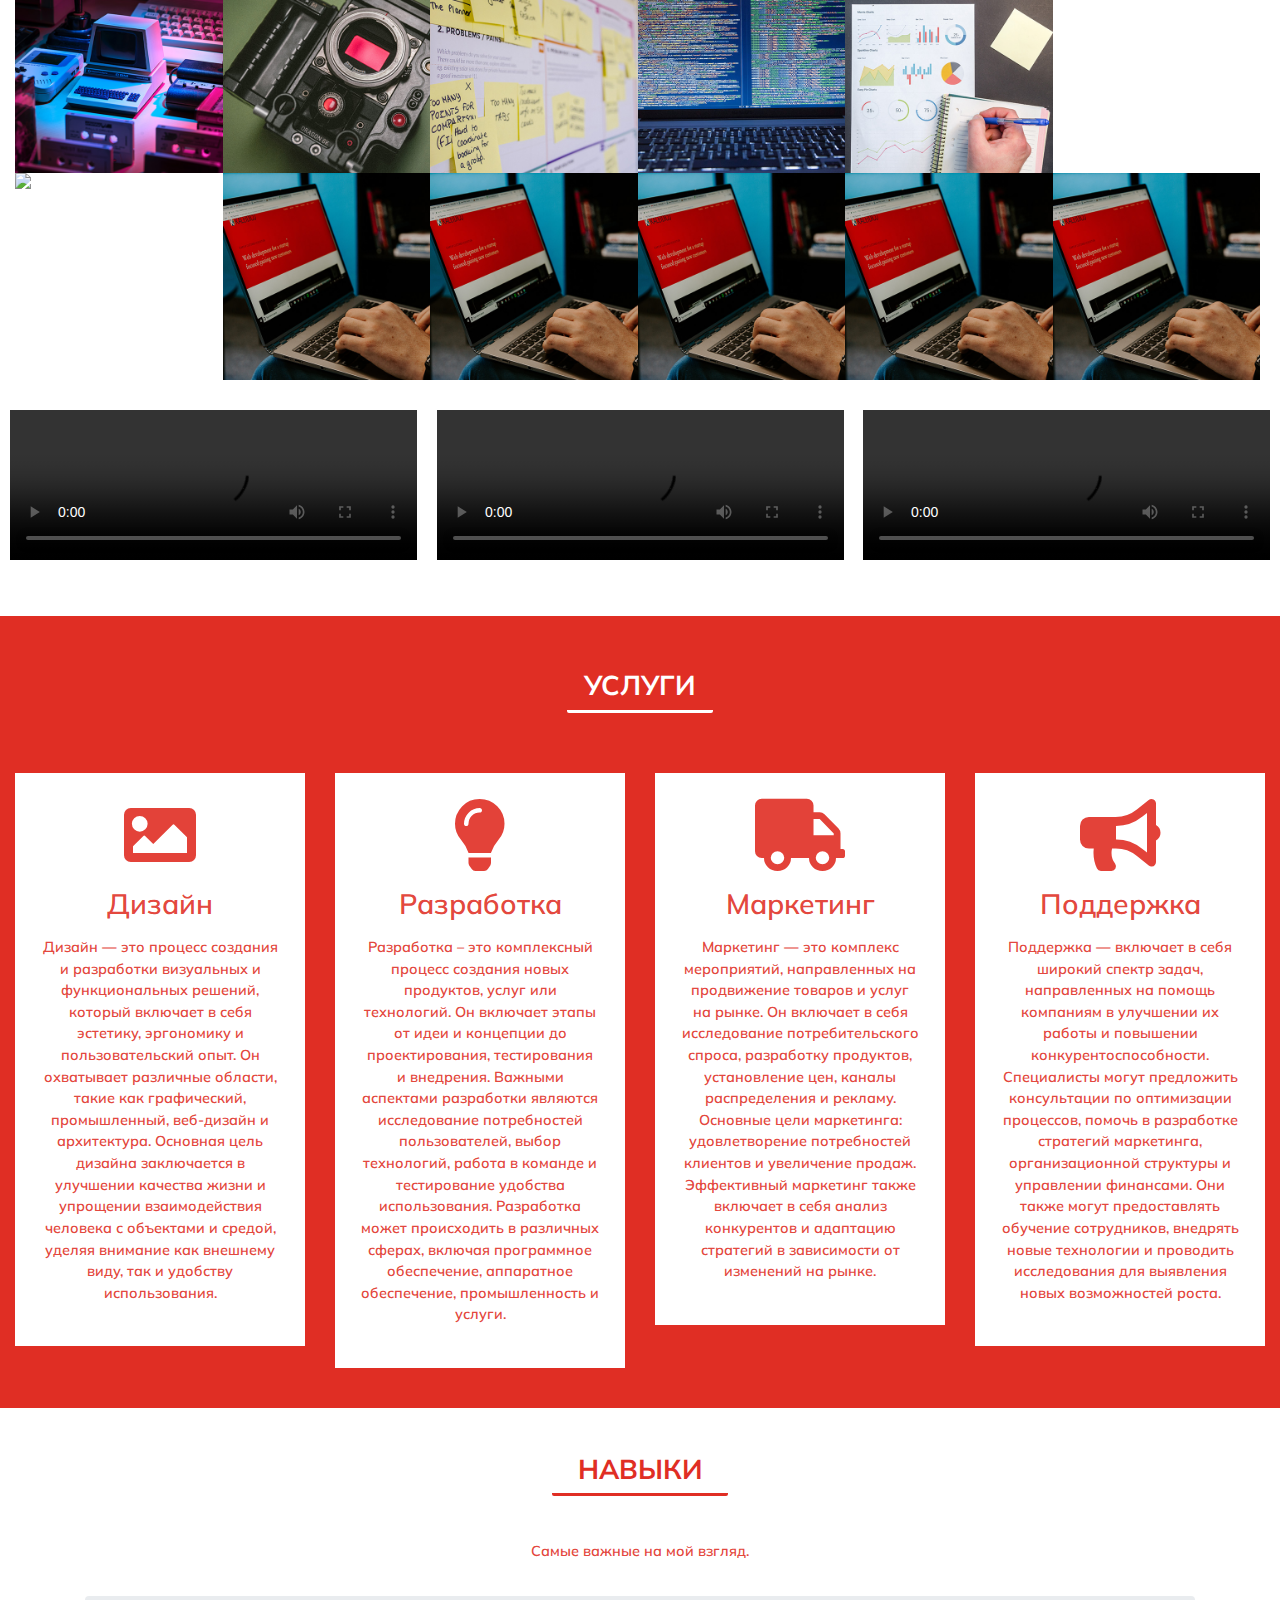
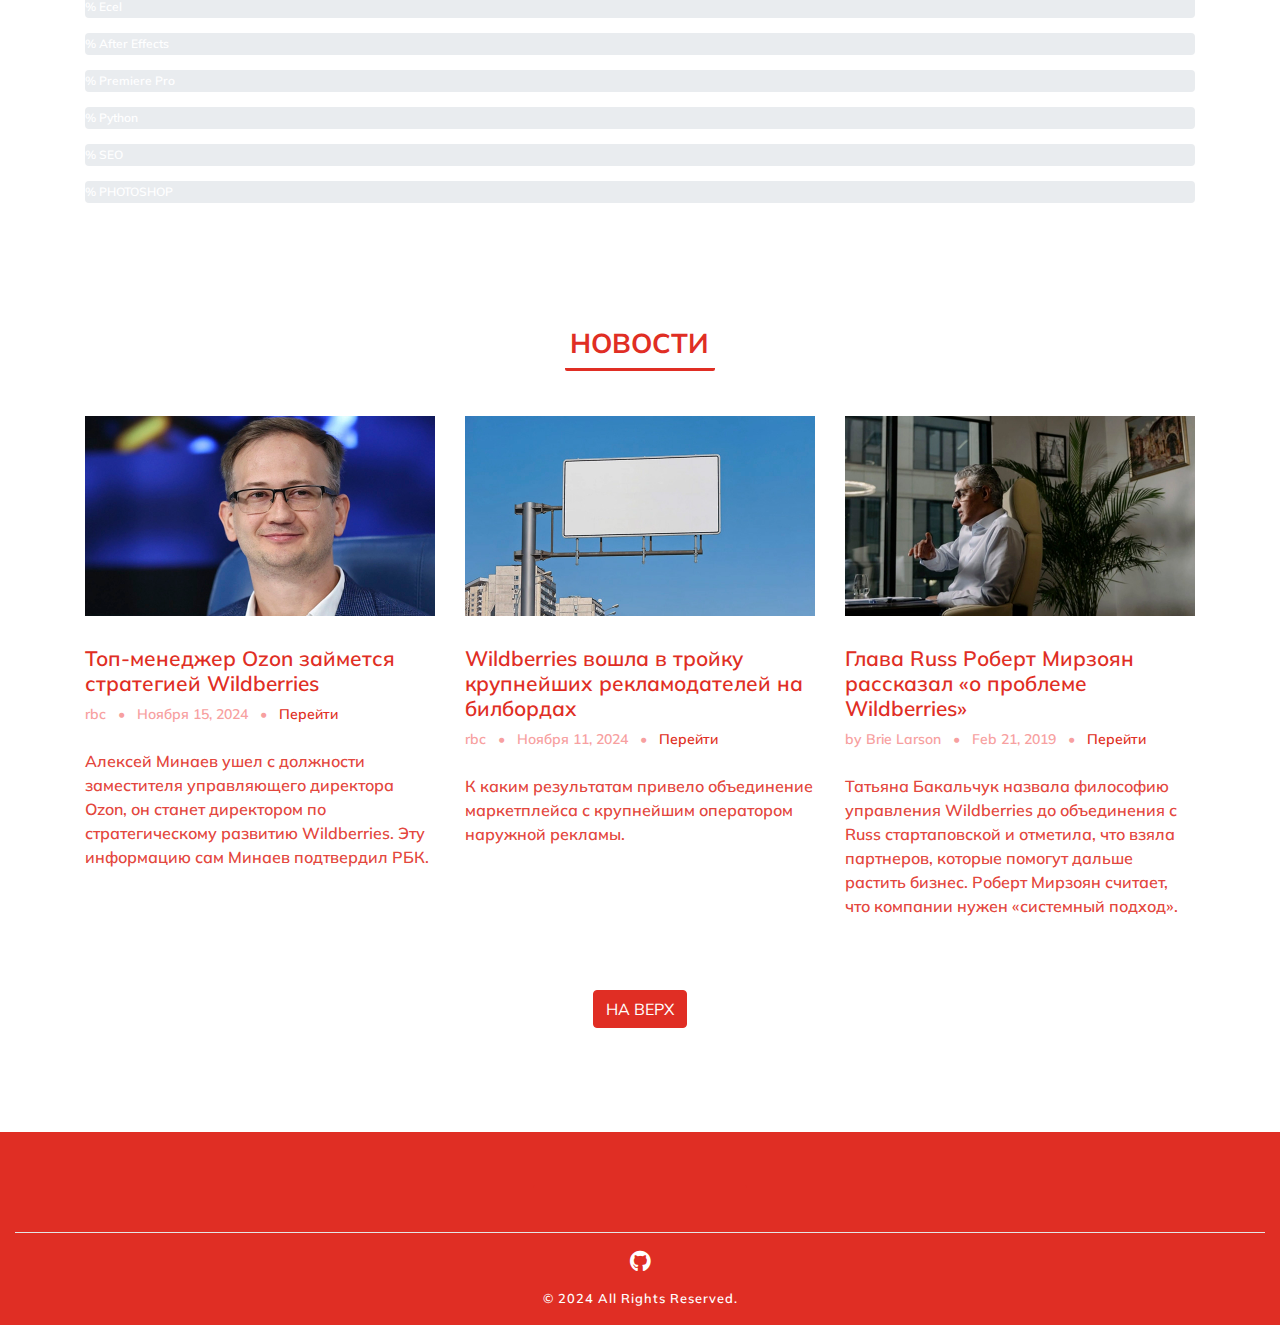
==== commit 1342ea17: "добавил видео контейнеры" ====
--- a/index.html
+++ b/index.html
@@ -391,7 +391,28 @@
     <div class="clearfix"></div>
     <!--portfolio end-->
 
-
+    <div class="video-container">
+        <h3 class="head-title"></h3>
+        <div class="video-wrapper">
+            <video controls>
+                <source src="video1.mp4" type="video/mp4">
+                Your browser does not support the video tag.
+            </video>
+        </div>
+        <div class="video-wrapper">
+            <video controls>
+                <source src="video2.mp4" type="video/mp4">
+                Your browser does not support the video tag.
+            </video>
+        </div>
+        <div class="video-wrapper">
+            <video controls>
+                <source src="video3.mp4" type="video/mp4">
+                Your browser does not support the video tag.
+            </video>
+        </div>
+    </div>
+    
 
     <!--Services section started-->
     <section id="services" class="container-margin-services offset">
@@ -457,7 +478,8 @@
                                 <h3> Поддержка</h3>
                             </p>
                             <p>
-                                Поддержка — включает в себя широкий спектр задач, направленных на помощь компаниям в улучшении их работы и повышении конкурентоспособности. Специалисты могут предложить консультации по оптимизации процессов, помочь в разработке стратегий маркетинга, организационной структуры и управлении финансами. 
+                                Поддержка — включает в себя широкий спектр задач, направленных на помощь компаниям в улучшении их работы и повышении 
+                                конкурентоспособности. Специалисты могут предложить консультации по оптимизации процессов, помочь в разработке стратегий маркетинга, организационной структуры и управлении финансами. 
                                 Они также могут предоставлять обучение сотрудников, внедрять новые технологии и проводить исследования для выявления новых возможностей роста.
                             </p>
                         </div>
--- a/style.css
+++ b/style.css
@@ -301,27 +301,6 @@
     transition: transform 1s;
 }
 
-/* видео плеер начало */
-
-.video-container {
-    display: flex;
-    flex-wrap: wrap;
-    justify-content: space-around;
-    margin: 20px 0;
-}
-
-.video-wrapper {
-    flex: 1 1 30%; /* Позволяет каждому видео занимать до 30% ширины контейнера */
-    margin: 10px; /* Отступы между видео */
-}
-
-video {
-    width: 100%; /* Адаптивная ширина */
-    height: auto; /* Автоматическая высота для сохранения пропорций */
-}
-/* видео плеер конец */
-
-
 .flip-item figure {
     display: block;
     position: absolute;
@@ -374,6 +353,25 @@
 
 
 /* end portfolio styles */
+
+/* блок видео начало */
+.video-container {
+    display: flex;
+    flex-wrap: wrap;
+    justify-content: space-around;
+    margin: 20px 0;
+}
+
+.video-wrapper {
+    flex: 1 1 30%; /* Позволяет каждому видео занимать до 30% ширины контейнера */
+    margin: 10px; /* Отступы между видео */
+}
+
+video {
+    width: 100%; /* Адаптивная ширина */
+    height: auto; /* Автоматическая высота для сохранения пропорций */
+}
+/* блок видео конец */
 
 
 /* Services section styles */
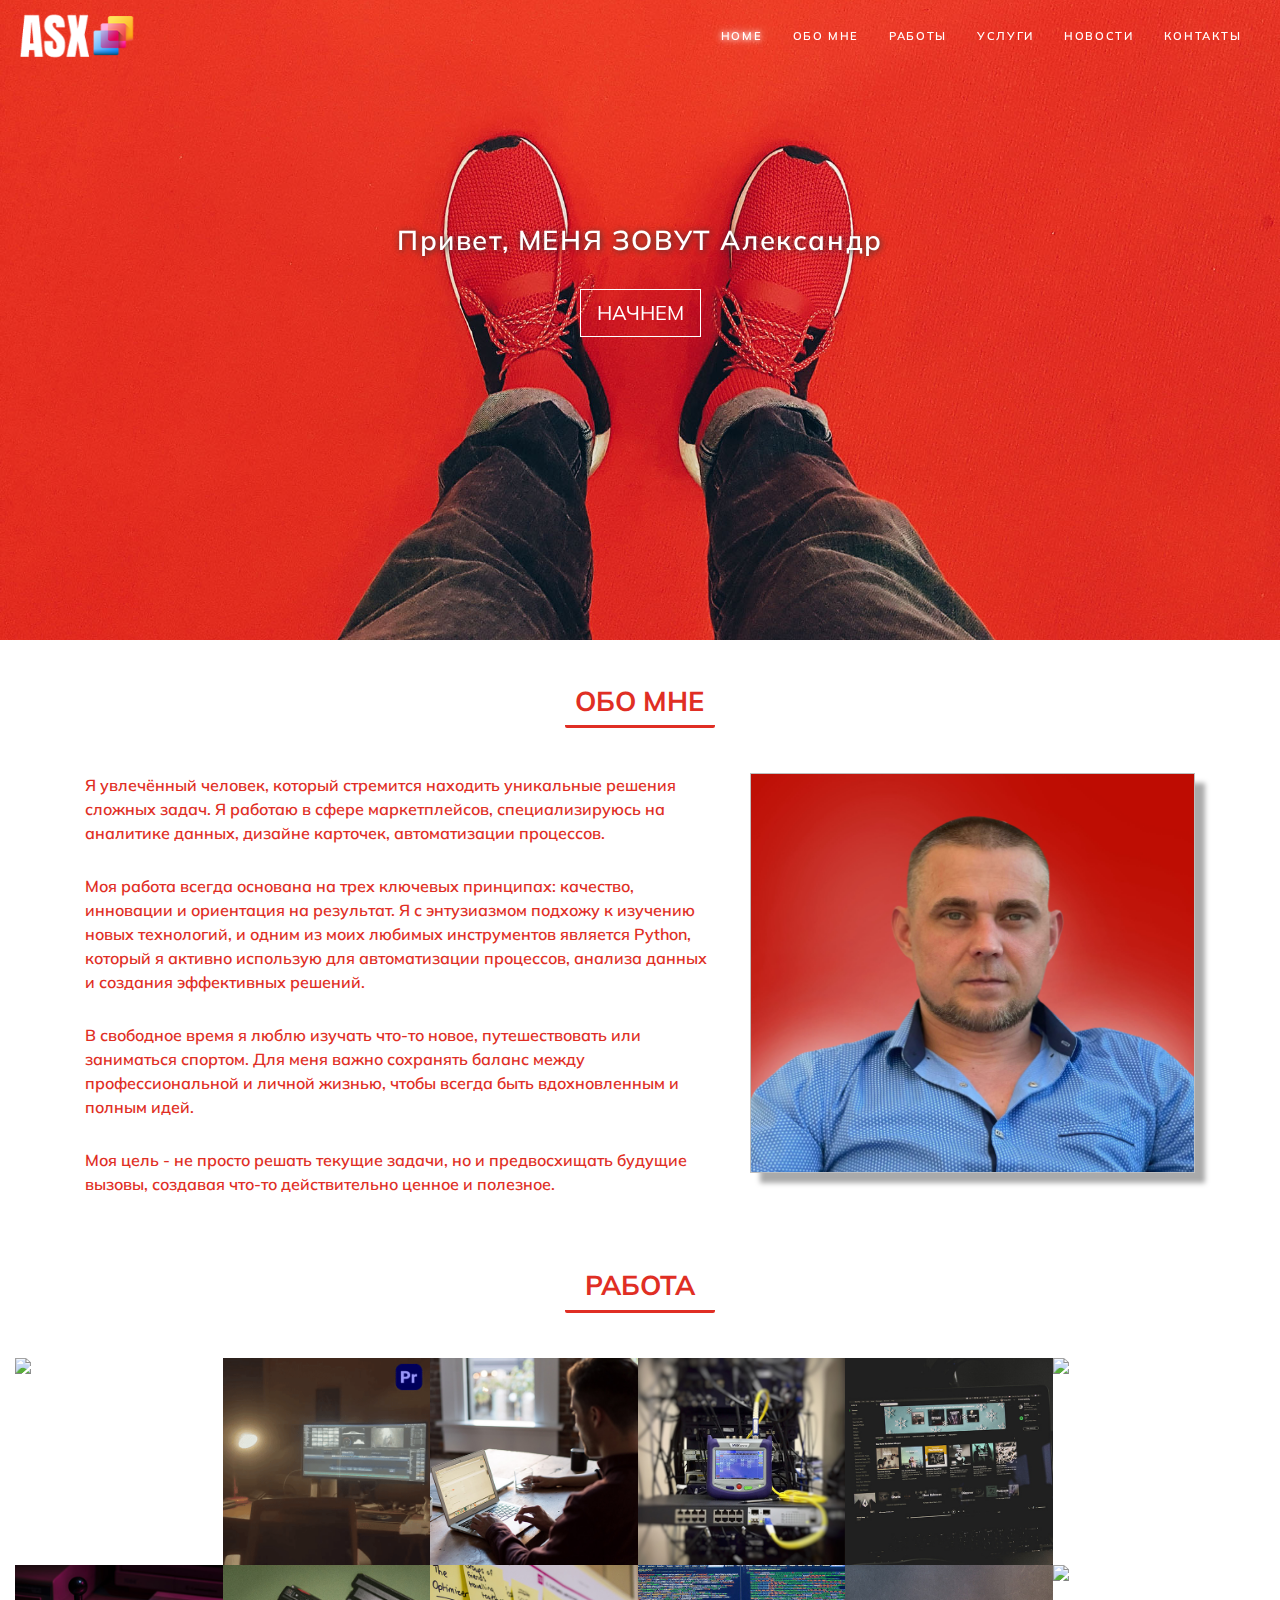
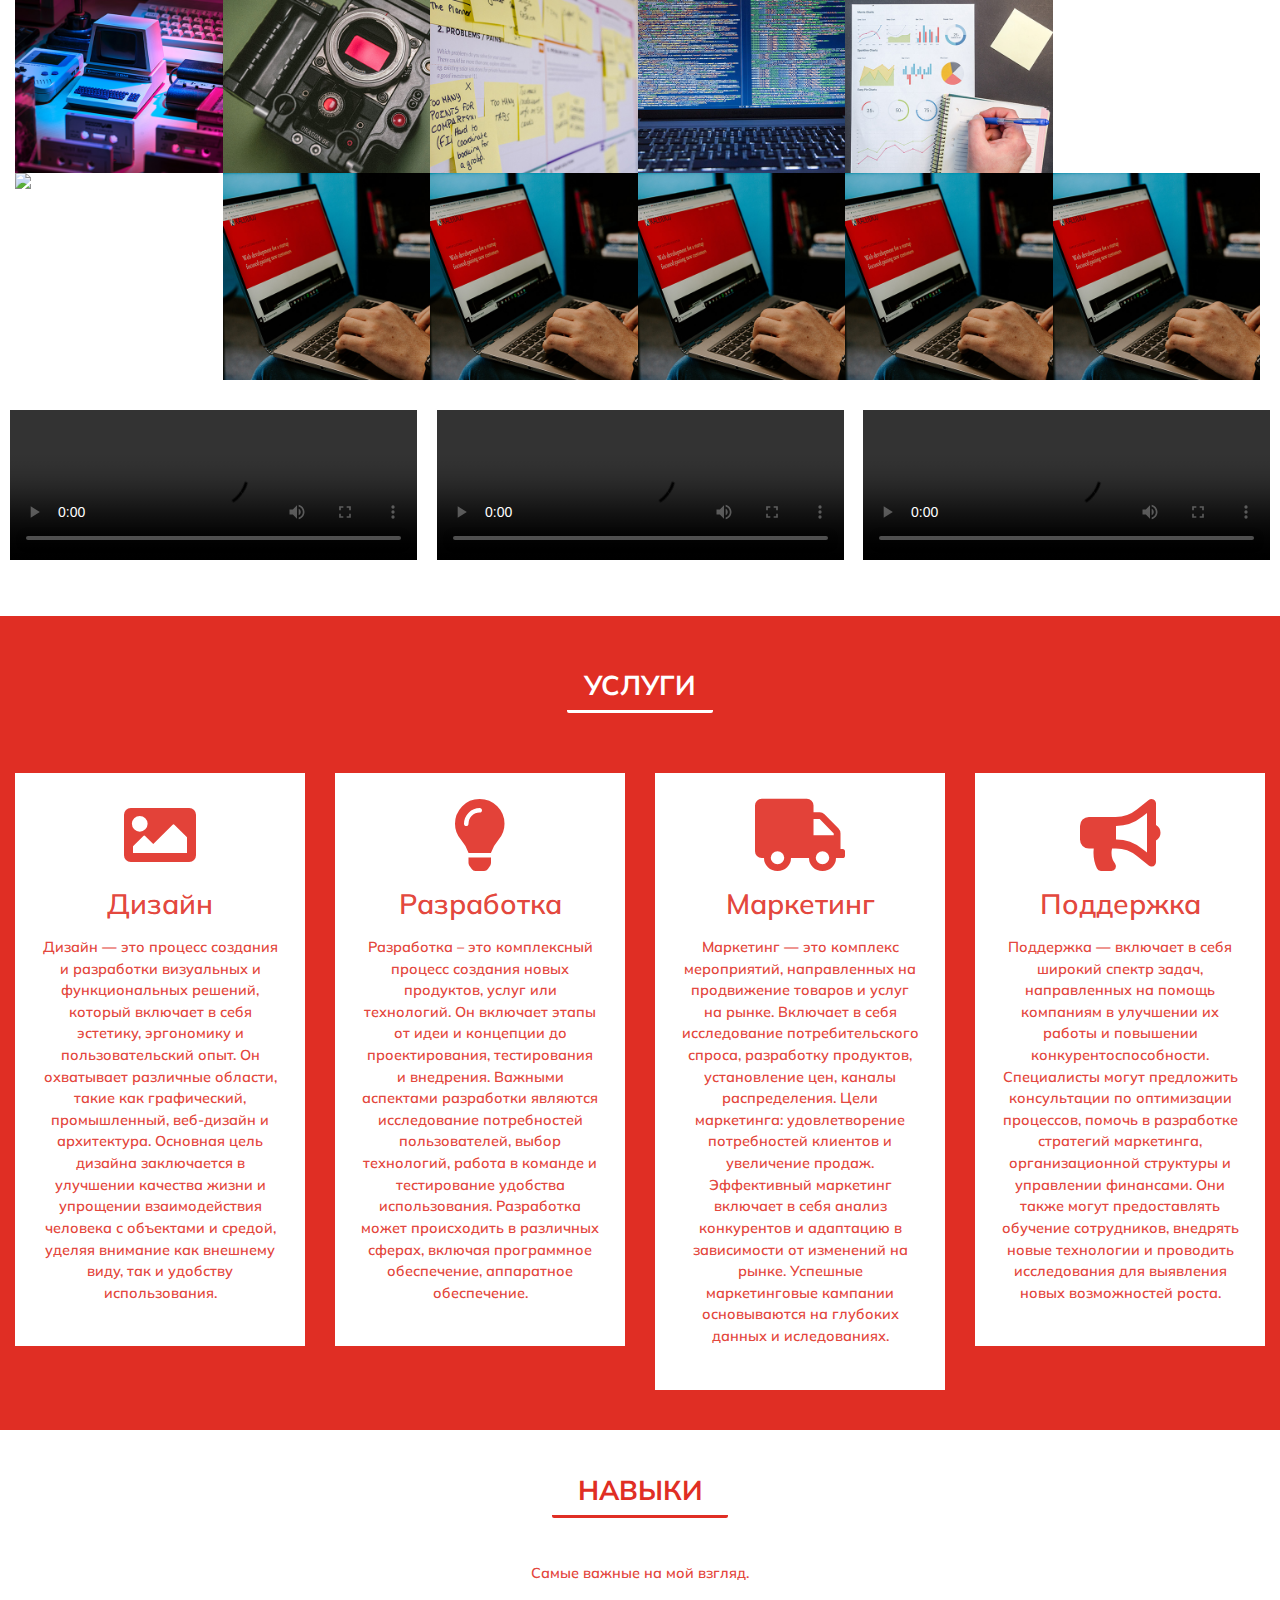
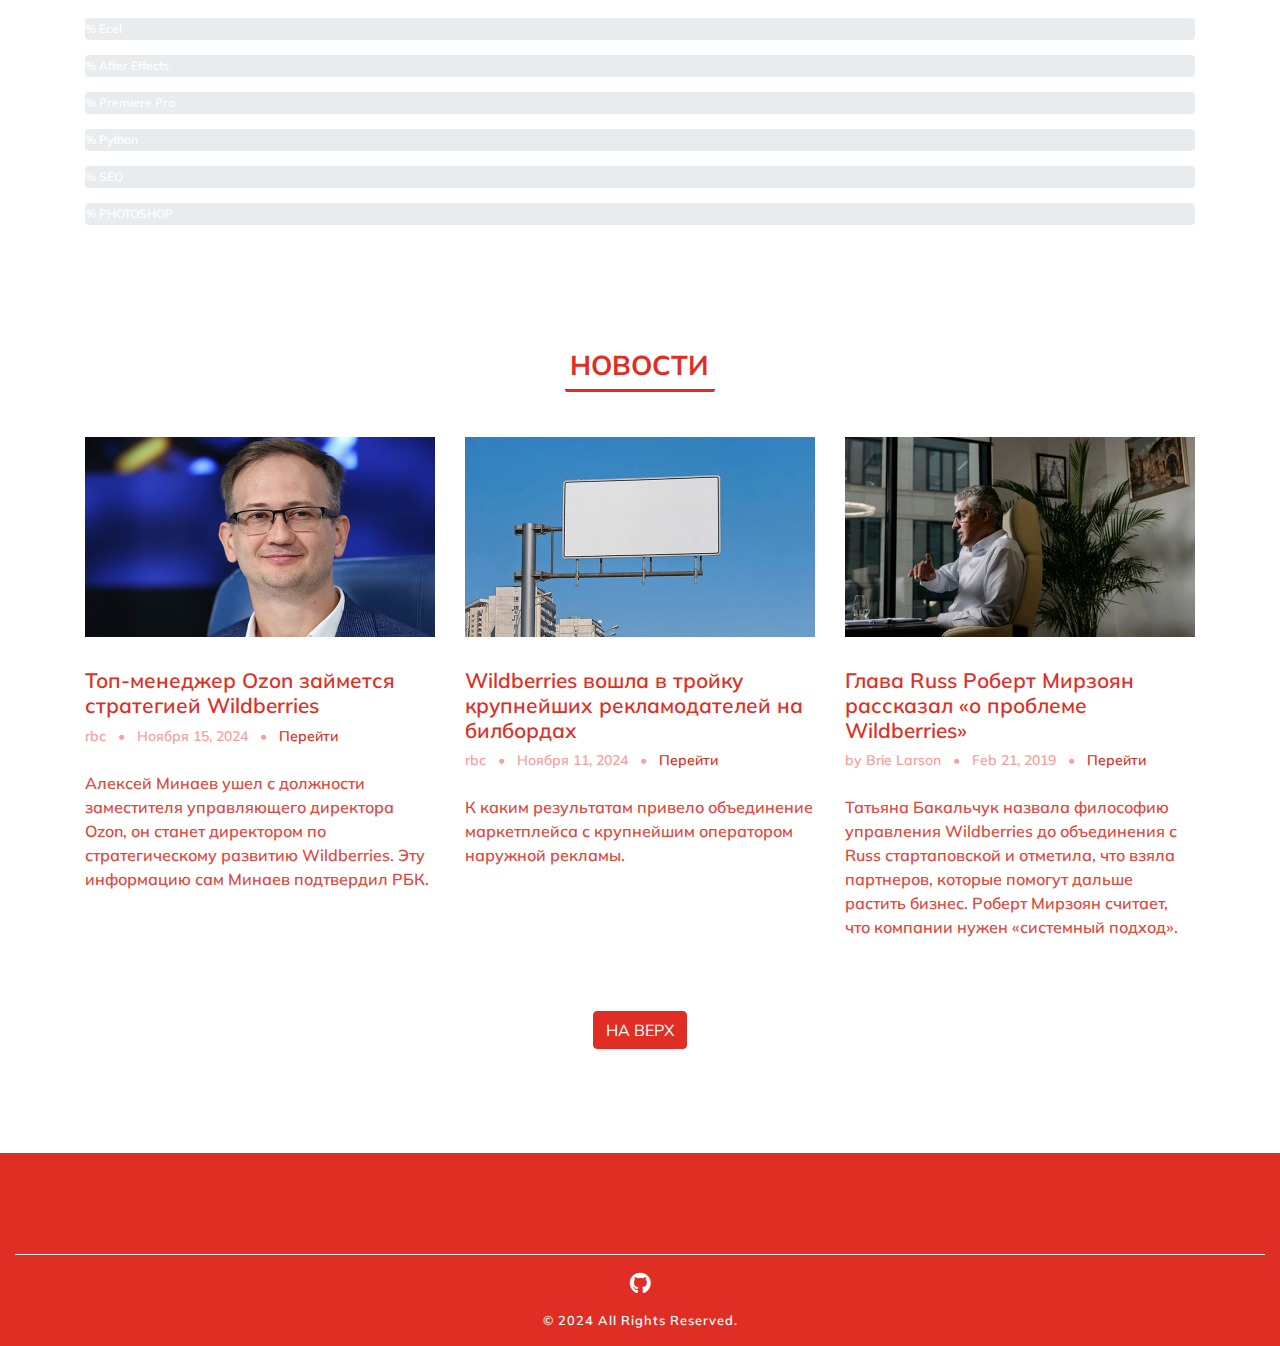
==== commit 6ae67e73: "Automatic commit on Sun Jan 19 17:22:21 MSK 2025" ====
--- a/index.html
+++ b/index.html
@@ -450,7 +450,7 @@
 
                             <p>
                                 Разработка – это комплексный процесс создания новых продуктов, услуг или технологий. Он включает этапы от идеи и концепции до проектирования, тестирования и внедрения. Важными аспектами разработки являются исследование потребностей пользователей, выбор технологий, работа в команде и тестирование удобства использования. 
-                                Разработка может происходить в различных сферах, включая программное обеспечение, аппаратное обеспечение, промышленность и услуги.
+                                Разработка может происходить в различных сферах, включая программное обеспечение, аппаратное обеспечение.
                             </p>
                         </div>
                     </div>
@@ -464,8 +464,12 @@
                             </p>
 
                             <p>
-                                Маркетинг — это комплекс мероприятий, направленных на продвижение товаров и услуг на рынке. Он включает в себя исследование потребительского спроса, разработку продуктов, установление цен, каналы распределения и рекламу. Основные цели маркетинга: удовлетворение потребностей клиентов и увеличение продаж. 
-                                Эффективный маркетинг также включает в себя анализ конкурентов и адаптацию стратегий в зависимости от изменений на рынке.
+                                Маркетинг — это комплекс мероприятий, 
+                                направленных на продвижение товаров и услуг на рынке. Включает в себя исследование потребительского спроса, 
+                                разработку продуктов, установление цен, каналы распределения. Цели маркетинга: 
+                                удовлетворение потребностей клиентов и увеличение продаж. Эффективный маркетинг включает в себя 
+                                анализ конкурентов и адаптацию в зависимости от изменений на рынке. 
+                                Успешные маркетинговые кампании основываются на глубоких данных и иследованиях.    
                             </p>
                         </div>
                     </div>
